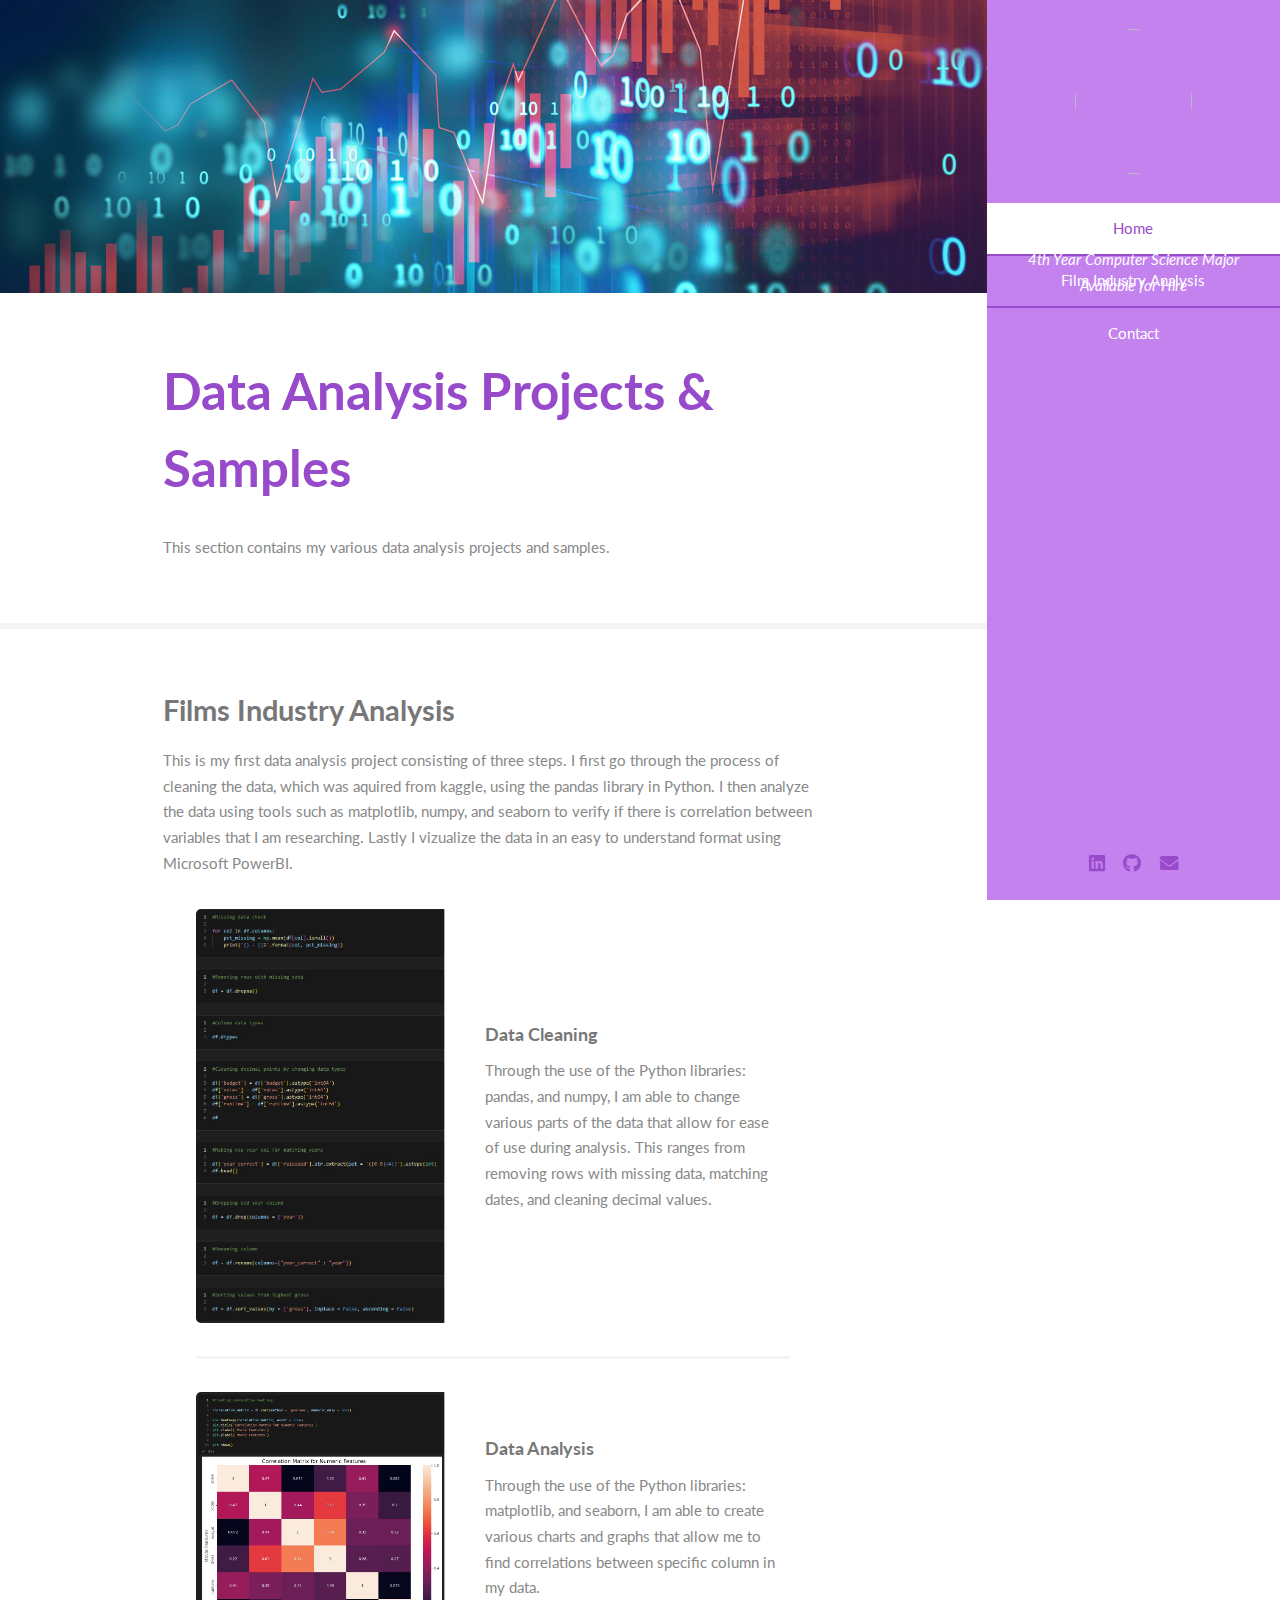
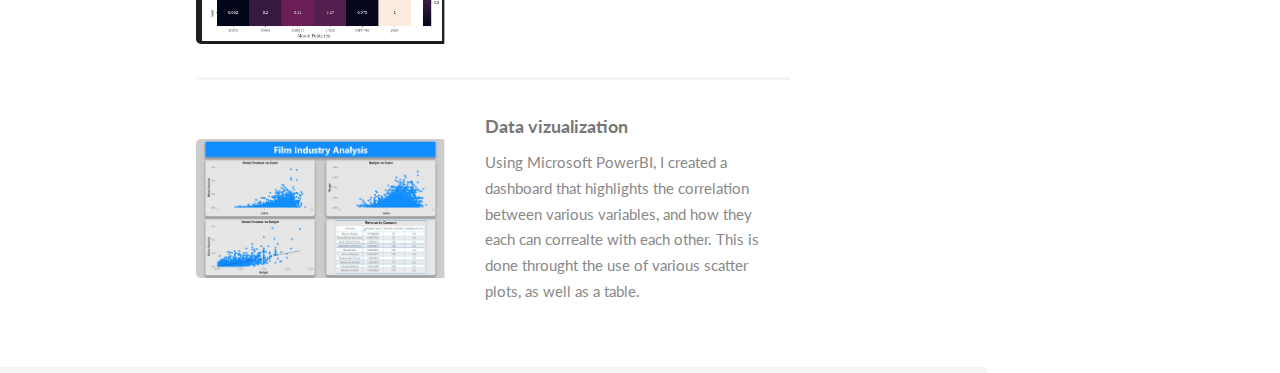
==== data_projects.html @ 5ff5f326 "updated data analysis projects page and changed image locations" ====
<html>
	<head>
		<title>Bryan Herrera's Website</title>
		<meta charset="utf-8" />
		<link rel="icon" href="images/icon.png" type="images/icon type">
		<meta name="viewport" content="width=device-width, initial-scale=1, user-scalable=no" />
		<link rel="stylesheet" href="assets/css/main.css" />
	</head>
	<body class="is-preload">

        <!-- Header -->
        <section id="header">

            <header>
                <span class="image avatar"><img src="images/headshot.jpg" alt="" /></span>
                <h1 id="logo">Bryan Herrera</h1>
                <p>4th Year Computer Science Major<br />
                Available for Hire</p>
            </header>

            <nav id="nav">
                <ul>
                    <li><a href="home.html" class="active">Home</a></li>
                    <li><a href="#films-analysis">Film Industry Analysis</a></li>
                    <li><a href="https://mail.google.com/mail/?view=cm&fs=1&to=baherrera19@gmail.com">Contact</a></li>
                </ul>
            </nav>

            <footer>
                <ul class="icons">
                    <li><a href="https://www.linkedin.com/in/bryan-herrera-1b5118231" class="icon brands fa-linkedin"><span class="label">Twitter</span></a></li>
                    <li><a href="https://github.com/BryanHerrera19" class="icon brands fa-github"><span class="label">Github</span></a></li>
                    <li><a href="https://mail.google.com/mail/?view=cm&fs=1&to=baherrera19@gmail.com" class="icon solid fa-envelope"><span class="label">Email</span></a></li>
                </ul>
            </footer>
        </section>

        <!-- Wrapper -->
        <div id="wrapper">

            <!-- Main -->
			<div id="main">
                
                <section id="top">

                    <div class="image main" data-position="center">
                        <img src="images/CSBanner.png" alt="" />
                    </div>

                    <div class="container">
                        <header class="major">
                            <h2>Data Analysis Projects & Samples</h2>
                        </header>
                        <p>
                            This section contains my various data analysis projects and samples.
                        </p>
                    </div>
                    <!--
                    <span class="image fit">
                            
                        
                            <div class="features" data-position="center">
                                <img src="data-analyses-portfolio\film_industry_analysis\images\PowerBI_Dashboard.jpg" alt="">
                            </div>
                        
                    </span>
                    -->
                </section>
                
                <section id="films-analysis">

                    <div class="container">
                        <div class="inner">
                            <h2>Films Industry Analysis</h2>
                            <p>
                                This is my first data analysis project consisting of three steps. I first go through the process of cleaning the data, which was aquired from kaggle, using the pandas library in Python.
                                I then analyze the data using tools such as matplotlib, numpy, and seaborn to verify if there is correlation between variables that I am researching.
                                Lastly I vizualize the data in an easy to understand format using Microsoft PowerBI.
                            </p>
                        </div>

                        <div class="container">
                            <div class="features">

                                <article>
                                    <img class="image" src="data-analyses-portfolio\film_industry_analysis\images\data_cleaning_pandas.jpg" alt="" />
                                        <div class="inner">
        
                                            <h4>Data Cleaning</h4>
                                            <p>Through the use of the Python libraries: pandas, and numpy, I am able to change various parts of the data that allow for
                                                ease of use during analysis. This ranges from removing rows with missing data, matching dates, and cleaning decimal values.
                                            </p>        
                                        </div>
                                </article>

                                <article>
                                    <img class="image" src="data-analyses-portfolio\film_industry_analysis\images\data_analysis.jpg" alt="" />
                                        <div class="inner">
        
                                            <h4>Data Analysis</h4>
                                            <p>Through the use of the Python libraries: matplotlib, and seaborn, I am able to create various charts and graphs that allow me
                                                to find correlations between specific column in my data.
                                            </p>        
                                        </div>
                                </article>

                                <article>
                                    <img class="image" src="data-analyses-portfolio\film_industry_analysis\images\PowerBI_Dashboard.jpg" alt="" />
                                        <div class="inner">
        
                                            <h4>Data vizualization</h4>
                                            <p>Using Microsoft PowerBI, I created a dashboard that highlights the correlation between various variables, and how they each
                                                can correalte with each other. This is done throught the use of various scatter plots, as well as a table.
                                            </p>        
                                        </div>
                                </article>

                            </div>
                        </div>
                    </div>
                </section>

                <section id="SQL Data Cleaning">
                    
                </section>

            </div>
        </div>
    </body>
</html>
---- assets/css/main.css ----
@import url("fontawesome-all.min.css");
@import url("https://fonts.googleapis.com/css?family=Lato:400,400italic,700,700italic|Source+Code+Pro:400");

/*
	Read Only by HTML5 UP
	html5up.net | @ajlkn
	Free for personal and commercial use under the CCA 3.0 license (html5up.net/license)
*/

html, body, div, span, applet, object,
iframe, h1, h2, h3, h4, h5, h6, p, blockquote,
pre, a, abbr, acronym, address, big, cite,
code, del, dfn, em, img, ins, kbd, q, s, samp,
small, strike, strong, sub, sup, tt, var, b,
u, i, center, dl, dt, dd, ol, ul, li, fieldset,
form, label, legend, table, caption, tbody,
tfoot, thead, tr, th, td, article, aside,
canvas, details, embed, figure, figcaption,
footer, header, hgroup, menu, nav, output, ruby,
section, summary, time, mark, audio, video {
	margin: 0;
	padding: 0;
	border: 0;
	font-size: 100%;
	font: inherit;
	vertical-align: baseline;}

article, aside, details, figcaption, figure,
footer, header, hgroup, menu, nav, section {
	display: block;}

body {
	line-height: 1;
}

ol, ul {
	list-style: none;
}

blockquote, q {
	quotes: none;
}

	blockquote:before, blockquote:after, q:before, q:after {
		content: '';
		content: none;
	}

table {
	border-collapse: collapse;
	border-spacing: 0;
}

body {
	-webkit-text-size-adjust: none;
}

mark {
	background-color: transparent;
	color: inherit;
}

input::-moz-focus-inner {
	border: 0;
	padding: 0;
}

input, select, textarea {
	-moz-appearance: none;
	-webkit-appearance: none;
	-ms-appearance: none;
	appearance: none;
}

/* Basic */

	html {
		box-sizing: border-box;
	}

	*, *:before, *:after {
		box-sizing: inherit;
	}

	body {
		background: #fff;
	}

		body.is-preload *, body.is-preload *:before, body.is-preload *:after {
			-moz-animation: none !important;
			-webkit-animation: none !important;
			-ms-animation: none !important;
			animation: none !important;
			-moz-transition: none !important;
			-webkit-transition: none !important;
			-ms-transition: none !important;
			transition: none !important;
		}

	body, input, select, textarea {
		color: #888;
		font-family: "Lato", sans-serif;
		font-size: 16pt;
		font-weight: 400;
		line-height: 1.75em;
	}

	a {
		-moz-transition: color 0.2s ease-in-out, border-color 0.2s ease-in-out;
		-webkit-transition: color 0.2s ease-in-out, border-color 0.2s ease-in-out;
		-ms-transition: color 0.2s ease-in-out, border-color 0.2s ease-in-out;
		transition: color 0.2s ease-in-out, border-color 0.2s ease-in-out;
		border-bottom: solid 1px #e4e4e4;
		color: inherit;
		text-decoration: none;
	}

		a:hover {
			border-bottom-color: transparent;
			color: #974aca !important;
		}

	strong, b {
		color: #777;
		font-weight: 700;
	}

	em, i {
		font-style: italic;
	}

	p {
		margin: 0 0 2.25em 0;
	}

	h1, h2, h3, h4, h5, h6 {
		color: #777;
		font-weight: 700;
		line-height: 1em;
		margin: 0 0 0.5625em 0;
	}

		h1 a, h2 a, h3 a, h4 a, h5 a, h6 a {
			border: 0;
			color: inherit;
			text-decoration: none;
		}

	h2 {
		font-size: 2em;
		line-height: 1.5em;
	}

	h3 {
		font-size: 1.75em;
		line-height: 1.5em;
	}

	h4 {
		font-size: 1.25em;
		line-height: 1.5em;
	}

	h5 {
		font-size: 0.9em;
		line-height: 1.5em;
	}

	h6 {
		font-size: 0.7em;
		line-height: 1.5em;
	}

	sub {
		font-size: 0.8em;
		position: relative;
		top: 0.5em;
	}

	sup {
		font-size: 0.8em;
		position: relative;
		top: -0.5em;
	}

	hr {
		border: 0;
		border-bottom: solid 2px #f4f4f4;
		margin: 2.25em 0;
	}

		hr.major {
			margin: 3.375em 0;
		}

	blockquote {
		border-left: solid 8px #e4e4e4;
		font-style: italic;
		margin: 0 0 2.25em 0;
		padding: 0.5em 0 0.5em 2em;
	}

	code {
		background: #555;
		border-radius: 5px;
		color: #fff;
		font-family: "Source Code Pro", monospace;
		font-size: 0.9em;
		margin: 0 0.25em;
		padding: 0.25em 0.65em;
	}

	pre {
		font-family: "Source Code Pro", monospace;
		font-size: 0.9em;
		margin: 0 0 2.25em 0;
	}

		pre code {
			-webkit-overflow-scrolling: touch;
			display: block;
			line-height: 1.5em;
			overflow-x: auto;
			padding: 1em 1.5em;
		}

	.align-left {
		text-align: left;
	}

	.align-center {
		text-align: center;
	}

	.align-right {
		text-align: right;
	}

/* Row */

	.row {
		display: flex;
		flex-wrap: wrap;
		box-sizing: border-box;
		align-items: stretch;
	}

		.row > * {
			box-sizing: border-box;
		}

		.row.gtr-uniform > * > :last-child {
			margin-bottom: 0;
		}

		.row.aln-left {
			justify-content: flex-start;
		}

		.row.aln-center {
			justify-content: center;
		}

		.row.aln-right {
			justify-content: flex-end;
		}

		.row.aln-top {
			align-items: flex-start;
		}

		.row.aln-middle {
			align-items: center;
		}

		.row.aln-bottom {
			align-items: flex-end;
		}

		.row > .imp {
			order: -1;
		}

		.row > .col-1 {
			width: 8.33333%;
		}

		.row > .off-1 {
			margin-left: 8.33333%;
		}

		.row > .col-2 {
			width: 16.66667%;
		}

		.row > .off-2 {
			margin-left: 16.66667%;
		}

		.row > .col-3 {
			width: 25%;
		}

		.row > .off-3 {
			margin-left: 25%;
		}

		.row > .col-4 {
			width: 33.33333%;
		}

		.row > .off-4 {
			margin-left: 33.33333%;
		}

		.row > .col-5 {
			width: 41.66667%;
		}

		.row > .off-5 {
			margin-left: 41.66667%;
		}

		.row > .col-6 {
			width: 50%;
		}

		.row > .off-6 {
			margin-left: 50%;
		}

		.row > .col-7 {
			width: 58.33333%;
		}

		.row > .off-7 {
			margin-left: 58.33333%;
		}

		.row > .col-8 {
			width: 66.66667%;
		}

		.row > .off-8 {
			margin-left: 66.66667%;
		}

		.row > .col-9 {
			width: 75%;
		}

		.row > .off-9 {
			margin-left: 75%;
		}

		.row > .col-10 {
			width: 83.33333%;
		}

		.row > .off-10 {
			margin-left: 83.33333%;
		}

		.row > .col-11 {
			width: 91.66667%;
		}

		.row > .off-11 {
			margin-left: 91.66667%;
		}

		.row > .col-12 {
			width: 100%;
		}

		.row > .off-12 {
			margin-left: 100%;
		}

		.row.gtr-0 {
			margin-top: 0;
			margin-left: 0em;
		}

			.row.gtr-0 > * {
				padding: 0 0 0 0em;
			}

			.row.gtr-0.gtr-uniform {
				margin-top: 0em;
			}

				.row.gtr-0.gtr-uniform > * {
					padding-top: 0em;
				}

		.row.gtr-25 {
			margin-top: 0;
			margin-left: -0.5em;
		}

			.row.gtr-25 > * {
				padding: 0 0 0 0.5em;
			}

			.row.gtr-25.gtr-uniform {
				margin-top: -0.5em;
			}

				.row.gtr-25.gtr-uniform > * {
					padding-top: 0.5em;
				}

		.row.gtr-50 {
			margin-top: 0;
			margin-left: -1em;
		}

			.row.gtr-50 > * {
				padding: 0 0 0 1em;
			}

			.row.gtr-50.gtr-uniform {
				margin-top: -1em;
			}

				.row.gtr-50.gtr-uniform > * {
					padding-top: 1em;
				}

		.row {
			margin-top: 0;
			margin-left: -2em;
		}

			.row > * {
				padding: 0 0 0 2em;
			}

			.row.gtr-uniform {
				margin-top: -2em;
			}

				.row.gtr-uniform > * {
					padding-top: 2em;
				}

		.row.gtr-150 {
			margin-top: 0;
			margin-left: -3em;
		}

			.row.gtr-150 > * {
				padding: 0 0 0 3em;
			}

			.row.gtr-150.gtr-uniform {
				margin-top: -3em;
			}

				.row.gtr-150.gtr-uniform > * {
					padding-top: 3em;
				}

		.row.gtr-200 {
			margin-top: 0;
			margin-left: -4em;
		}

			.row.gtr-200 > * {
				padding: 0 0 0 4em;
			}

			.row.gtr-200.gtr-uniform {
				margin-top: -4em;
			}

				.row.gtr-200.gtr-uniform > * {
					padding-top: 4em;
				}

		@media screen and (max-width: 1680px) {

			.row {
				display: flex;
				flex-wrap: wrap;
				box-sizing: border-box;
				align-items: stretch;
			}

				.row > * {
					box-sizing: border-box;
				}

				.row.gtr-uniform > * > :last-child {
					margin-bottom: 0;
				}

				.row.aln-left {
					justify-content: flex-start;
				}

				.row.aln-center {
					justify-content: center;
				}

				.row.aln-right {
					justify-content: flex-end;
				}

				.row.aln-top {
					align-items: flex-start;
				}

				.row.aln-middle {
					align-items: center;
				}

				.row.aln-bottom {
					align-items: flex-end;
				}

				.row > .imp-xlarge {
					order: -1;
				}

				.row > .col-1-xlarge {
					width: 8.33333%;
				}

				.row > .off-1-xlarge {
					margin-left: 8.33333%;
				}

				.row > .col-2-xlarge {
					width: 16.66667%;
				}

				.row > .off-2-xlarge {
					margin-left: 16.66667%;
				}

				.row > .col-3-xlarge {
					width: 25%;
				}

				.row > .off-3-xlarge {
					margin-left: 25%;
				}

				.row > .col-4-xlarge {
					width: 33.33333%;
				}

				.row > .off-4-xlarge {
					margin-left: 33.33333%;
				}

				.row > .col-5-xlarge {
					width: 41.66667%;
				}

				.row > .off-5-xlarge {
					margin-left: 41.66667%;
				}

				.row > .col-6-xlarge {
					width: 50%;
				}

				.row > .off-6-xlarge {
					margin-left: 50%;
				}

				.row > .col-7-xlarge {
					width: 58.33333%;
				}

				.row > .off-7-xlarge {
					margin-left: 58.33333%;
				}

				.row > .col-8-xlarge {
					width: 66.66667%;
				}

				.row > .off-8-xlarge {
					margin-left: 66.66667%;
				}

				.row > .col-9-xlarge {
					width: 75%;
				}

				.row > .off-9-xlarge {
					margin-left: 75%;
				}

				.row > .col-10-xlarge {
					width: 83.33333%;
				}

				.row > .off-10-xlarge {
					margin-left: 83.33333%;
				}

				.row > .col-11-xlarge {
					width: 91.66667%;
				}

				.row > .off-11-xlarge {
					margin-left: 91.66667%;
				}

				.row > .col-12-xlarge {
					width: 100%;
				}

				.row > .off-12-xlarge {
					margin-left: 100%;
				}

				.row.gtr-0 {
					margin-top: 0;
					margin-left: 0em;
				}

					.row.gtr-0 > * {
						padding: 0 0 0 0em;
					}

					.row.gtr-0.gtr-uniform {
						margin-top: 0em;
					}

						.row.gtr-0.gtr-uniform > * {
							padding-top: 0em;
						}

				.row.gtr-25 {
					margin-top: 0;
					margin-left: -0.5em;
				}

					.row.gtr-25 > * {
						padding: 0 0 0 0.5em;
					}

					.row.gtr-25.gtr-uniform {
						margin-top: -0.5em;
					}

						.row.gtr-25.gtr-uniform > * {
							padding-top: 0.5em;
						}

				.row.gtr-50 {
					margin-top: 0;
					margin-left: -1em;
				}

					.row.gtr-50 > * {
						padding: 0 0 0 1em;
					}

					.row.gtr-50.gtr-uniform {
						margin-top: -1em;
					}

						.row.gtr-50.gtr-uniform > * {
							padding-top: 1em;
						}

				.row {
					margin-top: 0;
					margin-left: -2em;
				}

					.row > * {
						padding: 0 0 0 2em;
					}

					.row.gtr-uniform {
						margin-top: -2em;
					}

						.row.gtr-uniform > * {
							padding-top: 2em;
						}

				.row.gtr-150 {
					margin-top: 0;
					margin-left: -3em;
				}

					.row.gtr-150 > * {
						padding: 0 0 0 3em;
					}

					.row.gtr-150.gtr-uniform {
						margin-top: -3em;
					}

						.row.gtr-150.gtr-uniform > * {
							padding-top: 3em;
						}

				.row.gtr-200 {
					margin-top: 0;
					margin-left: -4em;
				}

					.row.gtr-200 > * {
						padding: 0 0 0 4em;
					}

					.row.gtr-200.gtr-uniform {
						margin-top: -4em;
					}

						.row.gtr-200.gtr-uniform > * {
							padding-top: 4em;
						}

		}

		@media screen and (max-width: 1280px) {

			.row {
				display: flex;
				flex-wrap: wrap;
				box-sizing: border-box;
				align-items: stretch;
			}

				.row > * {
					box-sizing: border-box;
				}

				.row.gtr-uniform > * > :last-child {
					margin-bottom: 0;
				}

				.row.aln-left {
					justify-content: flex-start;
				}

				.row.aln-center {
					justify-content: center;
				}

				.row.aln-right {
					justify-content: flex-end;
				}

				.row.aln-top {
					align-items: flex-start;
				}

				.row.aln-middle {
					align-items: center;
				}

				.row.aln-bottom {
					align-items: flex-end;
				}

				.row > .imp-large {
					order: -1;
				}

				.row > .col-1-large {
					width: 8.33333%;
				}

				.row > .off-1-large {
					margin-left: 8.33333%;
				}

				.row > .col-2-large {
					width: 16.66667%;
				}

				.row > .off-2-large {
					margin-left: 16.66667%;
				}

				.row > .col-3-large {
					width: 25%;
				}

				.row > .off-3-large {
					margin-left: 25%;
				}

				.row > .col-4-large {
					width: 33.33333%;
				}

				.row > .off-4-large {
					margin-left: 33.33333%;
				}

				.row > .col-5-large {
					width: 41.66667%;
				}

				.row > .off-5-large {
					margin-left: 41.66667%;
				}

				.row > .col-6-large {
					width: 50%;
				}

				.row > .off-6-large {
					margin-left: 50%;
				}

				.row > .col-7-large {
					width: 58.33333%;
				}

				.row > .off-7-large {
					margin-left: 58.33333%;
				}

				.row > .col-8-large {
					width: 66.66667%;
				}

				.row > .off-8-large {
					margin-left: 66.66667%;
				}

				.row > .col-9-large {
					width: 75%;
				}

				.row > .off-9-large {
					margin-left: 75%;
				}

				.row > .col-10-large {
					width: 83.33333%;
				}

				.row > .off-10-large {
					margin-left: 83.33333%;
				}

				.row > .col-11-large {
					width: 91.66667%;
				}

				.row > .off-11-large {
					margin-left: 91.66667%;
				}

				.row > .col-12-large {
					width: 100%;
				}

				.row > .off-12-large {
					margin-left: 100%;
				}

				.row.gtr-0 {
					margin-top: 0;
					margin-left: 0em;
				}

					.row.gtr-0 > * {
						padding: 0 0 0 0em;
					}

					.row.gtr-0.gtr-uniform {
						margin-top: 0em;
					}

						.row.gtr-0.gtr-uniform > * {
							padding-top: 0em;
						}

				.row.gtr-25 {
					margin-top: 0;
					margin-left: -0.375em;
				}

					.row.gtr-25 > * {
						padding: 0 0 0 0.375em;
					}

					.row.gtr-25.gtr-uniform {
						margin-top: -0.375em;
					}

						.row.gtr-25.gtr-uniform > * {
							padding-top: 0.375em;
						}

				.row.gtr-50 {
					margin-top: 0;
					margin-left: -0.75em;
				}

					.row.gtr-50 > * {
						padding: 0 0 0 0.75em;
					}

					.row.gtr-50.gtr-uniform {
						margin-top: -0.75em;
					}

						.row.gtr-50.gtr-uniform > * {
							padding-top: 0.75em;
						}

				.row {
					margin-top: 0;
					margin-left: -1.5em;
				}

					.row > * {
						padding: 0 0 0 1.5em;
					}

					.row.gtr-uniform {
						margin-top: -1.5em;
					}

						.row.gtr-uniform > * {
							padding-top: 1.5em;
						}

				.row.gtr-150 {
					margin-top: 0;
					margin-left: -2.25em;
				}

					.row.gtr-150 > * {
						padding: 0 0 0 2.25em;
					}

					.row.gtr-150.gtr-uniform {
						margin-top: -2.25em;
					}

						.row.gtr-150.gtr-uniform > * {
							padding-top: 2.25em;
						}

				.row.gtr-200 {
					margin-top: 0;
					margin-left: -3em;
				}

					.row.gtr-200 > * {
						padding: 0 0 0 3em;
					}

					.row.gtr-200.gtr-uniform {
						margin-top: -3em;
					}

						.row.gtr-200.gtr-uniform > * {
							padding-top: 3em;
						}

		}

		@media screen and (max-width: 1024px) {

			.row {
				display: flex;
				flex-wrap: wrap;
				box-sizing: border-box;
				align-items: stretch;
			}

				.row > * {
					box-sizing: border-box;
				}

				.row.gtr-uniform > * > :last-child {
					margin-bottom: 0;
				}

				.row.aln-left {
					justify-content: flex-start;
				}

				.row.aln-center {
					justify-content: center;
				}

				.row.aln-right {
					justify-content: flex-end;
				}

				.row.aln-top {
					align-items: flex-start;
				}

				.row.aln-middle {
					align-items: center;
				}

				.row.aln-bottom {
					align-items: flex-end;
				}

				.row > .imp-medium {
					order: -1;
				}

				.row > .col-1-medium {
					width: 8.33333%;
				}

				.row > .off-1-medium {
					margin-left: 8.33333%;
				}

				.row > .col-2-medium {
					width: 16.66667%;
				}

				.row > .off-2-medium {
					margin-left: 16.66667%;
				}

				.row > .col-3-medium {
					width: 25%;
				}

				.row > .off-3-medium {
					margin-left: 25%;
				}

				.row > .col-4-medium {
					width: 33.33333%;
				}

				.row > .off-4-medium {
					margin-left: 33.33333%;
				}

				.row > .col-5-medium {
					width: 41.66667%;
				}

				.row > .off-5-medium {
					margin-left: 41.66667%;
				}

				.row > .col-6-medium {
					width: 50%;
				}

				.row > .off-6-medium {
					margin-left: 50%;
				}

				.row > .col-7-medium {
					width: 58.33333%;
				}

				.row > .off-7-medium {
					margin-left: 58.33333%;
				}

				.row > .col-8-medium {
					width: 66.66667%;
				}

				.row > .off-8-medium {
					margin-left: 66.66667%;
				}

				.row > .col-9-medium {
					width: 75%;
				}

				.row > .off-9-medium {
					margin-left: 75%;
				}

				.row > .col-10-medium {
					width: 83.33333%;
				}

				.row > .off-10-medium {
					margin-left: 83.33333%;
				}

				.row > .col-11-medium {
					width: 91.66667%;
				}

				.row > .off-11-medium {
					margin-left: 91.66667%;
				}

				.row > .col-12-medium {
					width: 100%;
				}

				.row > .off-12-medium {
					margin-left: 100%;
				}

				.row.gtr-0 {
					margin-top: 0;
					margin-left: 0em;
				}

					.row.gtr-0 > * {
						padding: 0 0 0 0em;
					}

					.row.gtr-0.gtr-uniform {
						margin-top: 0em;
					}

						.row.gtr-0.gtr-uniform > * {
							padding-top: 0em;
						}

				.row.gtr-25 {
					margin-top: 0;
					margin-left: -0.375em;
				}

					.row.gtr-25 > * {
						padding: 0 0 0 0.375em;
					}

					.row.gtr-25.gtr-uniform {
						margin-top: -0.375em;
					}

						.row.gtr-25.gtr-uniform > * {
							padding-top: 0.375em;
						}

				.row.gtr-50 {
					margin-top: 0;
					margin-left: -0.75em;
				}

					.row.gtr-50 > * {
						padding: 0 0 0 0.75em;
					}

					.row.gtr-50.gtr-uniform {
						margin-top: -0.75em;
					}

						.row.gtr-50.gtr-uniform > * {
							padding-top: 0.75em;
						}

				.row {
					margin-top: 0;
					margin-left: -1.5em;
				}

					.row > * {
						padding: 0 0 0 1.5em;
					}

					.row.gtr-uniform {
						margin-top: -1.5em;
					}

						.row.gtr-uniform > * {
							padding-top: 1.5em;
						}

				.row.gtr-150 {
					margin-top: 0;
					margin-left: -2.25em;
				}

					.row.gtr-150 > * {
						padding: 0 0 0 2.25em;
					}

					.row.gtr-150.gtr-uniform {
						margin-top: -2.25em;
					}

						.row.gtr-150.gtr-uniform > * {
							padding-top: 2.25em;
						}

				.row.gtr-200 {
					margin-top: 0;
					margin-left: -3em;
				}

					.row.gtr-200 > * {
						padding: 0 0 0 3em;
					}

					.row.gtr-200.gtr-uniform {
						margin-top: -3em;
					}

						.row.gtr-200.gtr-uniform > * {
							padding-top: 3em;
						}

		}

		@media screen and (max-width: 736px) {

			.row {
				display: flex;
				flex-wrap: wrap;
				box-sizing: border-box;
				align-items: stretch;
			}

				.row > * {
					box-sizing: border-box;
				}

				.row.gtr-uniform > * > :last-child {
					margin-bottom: 0;
				}

				.row.aln-left {
					justify-content: flex-start;
				}

				.row.aln-center {
					justify-content: center;
				}

				.row.aln-right {
					justify-content: flex-end;
				}

				.row.aln-top {
					align-items: flex-start;
				}

				.row.aln-middle {
					align-items: center;
				}

				.row.aln-bottom {
					align-items: flex-end;
				}

				.row > .imp-small {
					order: -1;
				}

				.row > .col-1-small {
					width: 8.33333%;
				}

				.row > .off-1-small {
					margin-left: 8.33333%;
				}

				.row > .col-2-small {
					width: 16.66667%;
				}

				.row > .off-2-small {
					margin-left: 16.66667%;
				}

				.row > .col-3-small {
					width: 25%;
				}

				.row > .off-3-small {
					margin-left: 25%;
				}

				.row > .col-4-small {
					width: 33.33333%;
				}

				.row > .off-4-small {
					margin-left: 33.33333%;
				}

				.row > .col-5-small {
					width: 41.66667%;
				}

				.row > .off-5-small {
					margin-left: 41.66667%;
				}

				.row > .col-6-small {
					width: 50%;
				}

				.row > .off-6-small {
					margin-left: 50%;
				}

				.row > .col-7-small {
					width: 58.33333%;
				}

				.row > .off-7-small {
					margin-left: 58.33333%;
				}

				.row > .col-8-small {
					width: 66.66667%;
				}

				.row > .off-8-small {
					margin-left: 66.66667%;
				}

				.row > .col-9-small {
					width: 75%;
				}

				.row > .off-9-small {
					margin-left: 75%;
				}

				.row > .col-10-small {
					width: 83.33333%;
				}

				.row > .off-10-small {
					margin-left: 83.33333%;
				}

				.row > .col-11-small {
					width: 91.66667%;
				}

				.row > .off-11-small {
					margin-left: 91.66667%;
				}

				.row > .col-12-small {
					width: 100%;
				}

				.row > .off-12-small {
					margin-left: 100%;
				}

				.row.gtr-0 {
					margin-top: 0;
					margin-left: 0em;
				}

					.row.gtr-0 > * {
						padding: 0 0 0 0em;
					}

					.row.gtr-0.gtr-uniform {
						margin-top: 0em;
					}

						.row.gtr-0.gtr-uniform > * {
							padding-top: 0em;
						}

				.row.gtr-25 {
					margin-top: 0;
					margin-left: -0.3125em;
				}

					.row.gtr-25 > * {
						padding: 0 0 0 0.3125em;
					}

					.row.gtr-25.gtr-uniform {
						margin-top: -0.3125em;
					}

						.row.gtr-25.gtr-uniform > * {
							padding-top: 0.3125em;
						}

				.row.gtr-50 {
					margin-top: 0;
					margin-left: -0.625em;
				}

					.row.gtr-50 > * {
						padding: 0 0 0 0.625em;
					}

					.row.gtr-50.gtr-uniform {
						margin-top: -0.625em;
					}

						.row.gtr-50.gtr-uniform > * {
							padding-top: 0.625em;
						}

				.row {
					margin-top: 0;
					margin-left: -1.25em;
				}

					.row > * {
						padding: 0 0 0 1.25em;
					}

					.row.gtr-uniform {
						margin-top: -1.25em;
					}

						.row.gtr-uniform > * {
							padding-top: 1.25em;
						}

				.row.gtr-150 {
					margin-top: 0;
					margin-left: -1.875em;
				}

					.row.gtr-150 > * {
						padding: 0 0 0 1.875em;
					}

					.row.gtr-150.gtr-uniform {
						margin-top: -1.875em;
					}

						.row.gtr-150.gtr-uniform > * {
							padding-top: 1.875em;
						}

				.row.gtr-200 {
					margin-top: 0;
					margin-left: -2.5em;
				}

					.row.gtr-200 > * {
						padding: 0 0 0 2.5em;
					}

					.row.gtr-200.gtr-uniform {
						margin-top: -2.5em;
					}

						.row.gtr-200.gtr-uniform > * {
							padding-top: 2.5em;
						}

		}

		@media screen and (max-width: 480px) {

			.row {
				display: flex;
				flex-wrap: wrap;
				box-sizing: border-box;
				align-items: stretch;
			}

				.row > * {
					box-sizing: border-box;
				}

				.row.gtr-uniform > * > :last-child {
					margin-bottom: 0;
				}

				.row.aln-left {
					justify-content: flex-start;
				}

				.row.aln-center {
					justify-content: center;
				}

				.row.aln-right {
					justify-content: flex-end;
				}

				.row.aln-top {
					align-items: flex-start;
				}

				.row.aln-middle {
					align-items: center;
				}

				.row.aln-bottom {
					align-items: flex-end;
				}

				.row > .imp-xsmall {
					order: -1;
				}

				.row > .col-1-xsmall {
					width: 8.33333%;
				}

				.row > .off-1-xsmall {
					margin-left: 8.33333%;
				}

				.row > .col-2-xsmall {
					width: 16.66667%;
				}

				.row > .off-2-xsmall {
					margin-left: 16.66667%;
				}

				.row > .col-3-xsmall {
					width: 25%;
				}

				.row > .off-3-xsmall {
					margin-left: 25%;
				}

				.row > .col-4-xsmall {
					width: 33.33333%;
				}

				.row > .off-4-xsmall {
					margin-left: 33.33333%;
				}

				.row > .col-5-xsmall {
					width: 41.66667%;
				}

				.row > .off-5-xsmall {
					margin-left: 41.66667%;
				}

				.row > .col-6-xsmall {
					width: 50%;
				}

				.row > .off-6-xsmall {
					margin-left: 50%;
				}

				.row > .col-7-xsmall {
					width: 58.33333%;
				}

				.row > .off-7-xsmall {
					margin-left: 58.33333%;
				}

				.row > .col-8-xsmall {
					width: 66.66667%;
				}

				.row > .off-8-xsmall {
					margin-left: 66.66667%;
				}

				.row > .col-9-xsmall {
					width: 75%;
				}

				.row > .off-9-xsmall {
					margin-left: 75%;
				}

				.row > .col-10-xsmall {
					width: 83.33333%;
				}

				.row > .off-10-xsmall {
					margin-left: 83.33333%;
				}

				.row > .col-11-xsmall {
					width: 91.66667%;
				}

				.row > .off-11-xsmall {
					margin-left: 91.66667%;
				}

				.row > .col-12-xsmall {
					width: 100%;
				}

				.row > .off-12-xsmall {
					margin-left: 100%;
				}

				.row.gtr-0 {
					margin-top: 0;
					margin-left: 0em;
				}

					.row.gtr-0 > * {
						padding: 0 0 0 0em;
					}

					.row.gtr-0.gtr-uniform {
						margin-top: 0em;
					}

						.row.gtr-0.gtr-uniform > * {
							padding-top: 0em;
						}

				.row.gtr-25 {
					margin-top: 0;
					margin-left: -0.3125em;
				}

					.row.gtr-25 > * {
						padding: 0 0 0 0.3125em;
					}

					.row.gtr-25.gtr-uniform {
						margin-top: -0.3125em;
					}

						.row.gtr-25.gtr-uniform > * {
							padding-top: 0.3125em;
						}

				.row.gtr-50 {
					margin-top: 0;
					margin-left: -0.625em;
				}

					.row.gtr-50 > * {
						padding: 0 0 0 0.625em;
					}

					.row.gtr-50.gtr-uniform {
						margin-top: -0.625em;
					}

						.row.gtr-50.gtr-uniform > * {
							padding-top: 0.625em;
						}

				.row {
					margin-top: 0;
					margin-left: -1.25em;
				}

					.row > * {
						padding: 0 0 0 1.25em;
					}

					.row.gtr-uniform {
						margin-top: -1.25em;
					}

						.row.gtr-uniform > * {
							padding-top: 1.25em;
						}

				.row.gtr-150 {
					margin-top: 0;
					margin-left: -1.875em;
				}

					.row.gtr-150 > * {
						padding: 0 0 0 1.875em;
					}

					.row.gtr-150.gtr-uniform {
						margin-top: -1.875em;
					}

						.row.gtr-150.gtr-uniform > * {
							padding-top: 1.875em;
						}

				.row.gtr-200 {
					margin-top: 0;
					margin-left: -2.5em;
				}

					.row.gtr-200 > * {
						padding: 0 0 0 2.5em;
					}

					.row.gtr-200.gtr-uniform {
						margin-top: -2.5em;
					}

						.row.gtr-200.gtr-uniform > * {
							padding-top: 2.5em;
						}

		}

/* Container */

	.container {
		margin: 0 auto;
		max-width: calc(100% - 4.5em);
		width: 45em;
	}

		.container.xsmall {
			width: 11.25em;
		}

		.container.small {
			width: 22.5em;
		}

		.container.medium {
			width: 33.75em;
		}

		.container.large {
			width: 56.25em;
		}

		.container.xlarge {
			width: 67.5em;
		}

		.container.max {
			width: 100%;
		}

		@media screen and (max-width: 1024px) {

			.container {
				width: 100% !important;
			}

		}

		@media screen and (max-width: 480px) {

			.container {
				max-width: calc(100% - 3.375em);
			}

		}

/* Section/Article */

	section.special, article.special {
		text-align: center;
	}

	header p {
		color: #aaa;
		position: relative;
		margin: 0 0 1.6875em 0;
	}

	header h2 + p {
		font-size: 1.25em;
		margin-top: -0.5em;
		line-height: 1.5em;
	}

	header h3 + p {
		font-size: 1.1em;
		margin-top: -0.35em;
		line-height: 1.5em;
	}

	header h4 + p,
	header h5 + p,
	header h6 + p {
		font-size: 0.9em;
		margin-top: -0.25em;
		line-height: 1.5em;
	}

	header.major h2 {
		color: #974aca;
		font-size: 3.5em;
	}

		header.major h2 + p {
			color: #777;
			font-size: 1.75em;
			font-weight: 700;
			margin-top: -0.75em;
		}

/* Form */

	form {
		margin: 0 0 2.25em 0;
	}

	label {
		color: #777;
		display: block;
		font-size: 0.9em;
		font-weight: 700;
		margin: 0 0 1.125em 0;
	}

	input::-moz-focus-inner {
		border: 0;
		padding: 0;
	}

	input[type="text"],
	input[type="password"],
	input[type="email"],
	select,
	textarea {
		-moz-appearance: none;
		-webkit-appearance: none;
		-ms-appearance: none;
		appearance: none;
		border-radius: 5px;
		border: none;
		border: solid 2px #e4e4e4;
		color: inherit;
		display: block;
		outline: 0;
		padding: 0 1em;
		text-decoration: none;
		width: 100%;
	}

		input[type="text"]:invalid,
		input[type="password"]:invalid,
		input[type="email"]:invalid,
		select:invalid,
		textarea:invalid {
			box-shadow: none;
		}

		input[type="text"]:focus,
		input[type="password"]:focus,
		input[type="email"]:focus,
		select:focus,
		textarea:focus {
			border-color: #974aca;
		}

	select {
		background-image: url("data:image/svg+xml;charset=utf8,%3Csvg xmlns='http://www.w3.org/2000/svg' width='40' height='40' preserveAspectRatio='none' viewBox='0 0 40 40'%3E%3Cpath d='M9.4,12.3l10.4,10.4l10.4-10.4c0.2-0.2,0.5-0.4,0.9-0.4c0.3,0,0.6,0.1,0.9,0.4l3.3,3.3c0.2,0.2,0.4,0.5,0.4,0.9 c0,0.4-0.1,0.6-0.4,0.9L20.7,31.9c-0.2,0.2-0.5,0.4-0.9,0.4c-0.3,0-0.6-0.1-0.9-0.4L4.3,17.3c-0.2-0.2-0.4-0.5-0.4-0.9 c0-0.4,0.1-0.6,0.4-0.9l3.3-3.3c0.2-0.2,0.5-0.4,0.9-0.4S9.1,12.1,9.4,12.3z' fill='%23e4e4e4' /%3E%3C/svg%3E");
		background-size: 1.25em;
		background-repeat: no-repeat;
		background-position: calc(100% - 1em) center;
		height: 2.75em;
		padding-right: 2.75em;
		text-overflow: ellipsis;
	}

		select option {
			color: #777;
			background: #fff;
		}

		select:focus::-ms-value {
			background-color: transparent;
		}

		select::-ms-expand {
			display: none;
		}

	input[type="text"],
	input[type="password"],
	input[type="email"],
	select {
		height: 2.75em;
	}

	textarea {
		padding: 0.75em 1em;
	}

	input[type="checkbox"],
	input[type="radio"] {
		-moz-appearance: none;
		-webkit-appearance: none;
		-ms-appearance: none;
		appearance: none;
		display: block;
		float: left;
		margin-right: -2em;
		opacity: 0;
		width: 1em;
		z-index: -1;
	}

		input[type="checkbox"] + label,
		input[type="radio"] + label {
			text-decoration: none;
			color: #888;
			cursor: pointer;
			display: inline-block;
			font-size: 1em;
			font-weight: 400;
			padding-left: 2.4em;
			padding-right: 0.75em;
			position: relative;
		}

			input[type="checkbox"] + label:before,
			input[type="radio"] + label:before {
				-moz-osx-font-smoothing: grayscale;
				-webkit-font-smoothing: antialiased;
				display: inline-block;
				font-style: normal;
				font-variant: normal;
				text-rendering: auto;
				line-height: 1;
				text-transform: none !important;
				font-family: 'Font Awesome 5 Free';
				font-weight: 900;
			}

			input[type="checkbox"] + label:before,
			input[type="radio"] + label:before {
				background: #fafafa;
				border-radius: 5px;
				border: solid 2px #e4e4e4;
				content: '';
				display: inline-block;
				font-size: 0.8em;
				height: 2.0625em;
				left: 0;
				line-height: 2.0625em;
				position: absolute;
				text-align: center;
				top: 0;
				width: 2.0625em;
			}

		input[type="checkbox"]:checked + label:before,
		input[type="radio"]:checked + label:before {
			background: #989898;
			border-color: #989898;
			color: #ffffff;
			content: '\f00c';
		}

		input[type="checkbox"]:focus + label:before,
		input[type="radio"]:focus + label:before {
			border-color: #974aca;
		}

	input[type="checkbox"] + label:before {
		border-radius: 5px;
	}

	input[type="radio"] + label:before {
		border-radius: 100%;
	}

	::-webkit-input-placeholder {
		color: #aaa !important;
		font-style: italic;
		opacity: 1.0;
	}

	:-moz-placeholder {
		color: #aaa !important;
		font-style: italic;
		opacity: 1.0;
	}

	::-moz-placeholder {
		color: #aaa !important;
		font-style: italic;
		opacity: 1.0;
	}

	:-ms-input-placeholder {
		color: #aaa !important;
		font-style: italic;
		opacity: 1.0;
	}

/* Box */

	.box {
		border-radius: 5px;
		border: solid 2px #e4e4e4;
		margin-bottom: 2.25em;
		padding: 1.5em;
	}

		.box > :last-child,
		.box > :last-child > :last-child,
		.box > :last-child > :last-child > :last-child {
			margin-bottom: 0;
		}

		.box.alt {
			border: 0;
			border-radius: 0;
			padding: 0;
		}

/* Icon */

	.icon {
		text-decoration: none;
		border-bottom: none;
		position: relative;
	}

		.icon:before {
			-moz-osx-font-smoothing: grayscale;
			-webkit-font-smoothing: antialiased;
			display: inline-block;
			font-style: normal;
			font-variant: normal;
			text-rendering: auto;
			line-height: 1;
			text-transform: none !important;
			font-family: 'Font Awesome 5 Free';
			font-weight: 400;
		}

		.icon > .label {
			display: none;
		}

		.icon:before {
			line-height: inherit;
		}

		.icon.solid:before {
			font-weight: 900;
		}

		.icon.brands:before {
			font-family: 'Font Awesome 5 Brands';
		}

/* Image */

	.image {
		border-radius: 5px;
		border: 0;
		display: inline-block;
		position: relative;
	}

		.image[data-position] img {
			-moz-object-fit: cover;
			-webkit-object-fit: cover;
			-ms-object-fit: cover;
			object-fit: cover;
			display: block;
			position: absolute;
			top: 0;
			left: 0;
			width: 100%;
			height: 100%;
		}

		.image[data-position="top left"] img {
			-moz-object-position: top left;
			-webkit-object-position: top left;
			-ms-object-position: top left;
			object-position: top left;
		}

		.image[data-position="top"] img {
			-moz-object-position: top;
			-webkit-object-position: top;
			-ms-object-position: top;
			object-position: top;
		}

		.image[data-position="top right"] img {
			-moz-object-position: top right;
			-webkit-object-position: top right;
			-ms-object-position: top right;
			object-position: top right;
		}

		.image[data-position="right"] img {
			-moz-object-position: right;
			-webkit-object-position: right;
			-ms-object-position: right;
			object-position: right;
		}

		.image[data-position="bottom right"] img {
			-moz-object-position: bottom right;
			-webkit-object-position: bottom right;
			-ms-object-position: bottom right;
			object-position: bottom right;
		}

		.image[data-position="bottom"] img {
			-moz-object-position: bottom;
			-webkit-object-position: bottom;
			-ms-object-position: bottom;
			object-position: bottom;
		}

		.image[data-position="bottom left"] img {
			-moz-object-position: bottom left;
			-webkit-object-position: bottom left;
			-ms-object-position: bottom left;
			object-position: bottom left;
		}

		.image[data-position="left"] img {
			-moz-object-position: left;
			-webkit-object-position: left;
			-ms-object-position: left;
			object-position: left;
		}

		.image[data-position="center"] img {
			-moz-object-position: center;
			-webkit-object-position: center;
			-ms-object-position: center;
			object-position: center;
		}

		.image[data-position="25% 25%"] img {
			-moz-object-position: 25% 25%;
			-webkit-object-position: 25% 25%;
			-ms-object-position: 25% 25%;
			object-position: 25% 25%;
		}

		.image[data-position="75% 25%"] img {
			-moz-object-position: 75% 25%;
			-webkit-object-position: 75% 25%;
			-ms-object-position: 75% 25%;
			object-position: 75% 25%;
		}

		.image[data-position="75% 75%"] img {
			-moz-object-position: 75% 75%;
			-webkit-object-position: 75% 75%;
			-ms-object-position: 75% 75%;
			object-position: 75% 75%;
		}

		.image[data-position="25% 75%"] img {
			-moz-object-position: 25% 75%;
			-webkit-object-position: 25% 75%;
			-ms-object-position: 25% 75%;
			object-position: 25% 75%;
		}

		.image img {
			border-radius: 5px;
			display: block;
		}

		.image.left {
			float: left;
			margin: 0 2.5em 2em 0;
			top: 0.25em;
		}

		.image.right {
			float: right;
			margin: 0 0 2em 2.5em;
			top: 0.25em;
		}

		.image.fit {
			display: block;
			margin: 0 0 2.25em 0;
			width: 100%;
		}

			.image.fit img {
				display: block;
				width: 100%;
			}

		.image.avatar {
			border-radius: 100%;
			overflow: hidden;
		}

			.image.avatar img {
				border-radius: 100%;
				display: block;
				width: 100%;
			}

		.image.main {
			display: block;
			height: 20em;
			border-radius: 0;
		}

			.image.main img {
				border-radius: 0;
			}

/* List */

	ol {
		list-style: decimal;
		margin: 0 0 2.25em 0;
		padding-left: 1.25em;
	}

		ol li {
			padding-left: 0.25em;
		}

	ul {
		list-style: disc;
		margin: 0 0 2.25em 0;
		padding-left: 1em;
	}

		ul li {
			padding-left: 0.5em;
		}

		ul.alt {
			list-style: none;
			padding-left: 0;
		}

			ul.alt li {
				border-top: solid 2px #f4f4f4;
				padding: 0.5em 0;
			}

				ul.alt li:first-child {
					border-top: 0;
					padding-top: 0;
				}

	dl {
		margin: 0 0 2.25em 0;
	}

/* Actions */

	ul.actions {
		display: -moz-flex;
		display: -webkit-flex;
		display: -ms-flex;
		display: flex;
		cursor: default;
		list-style: none;
		margin-left: -1.125em;
		padding-left: 0;
	}

		ul.actions li {
			padding: 0 0 0 1.125em;
			vertical-align: middle;
		}

		ul.actions.special {
			-moz-justify-content: center;
			-webkit-justify-content: center;
			-ms-justify-content: center;
			justify-content: center;
			width: 100%;
			margin-left: 0;
		}

			ul.actions.special li:first-child {
				padding-left: 0;
			}

		ul.actions.stacked {
			-moz-flex-direction: column;
			-webkit-flex-direction: column;
			-ms-flex-direction: column;
			flex-direction: column;
			margin-left: 0;
		}

			ul.actions.stacked li {
				padding: 1.125em 0 0 0;
			}

				ul.actions.stacked li:first-child {
					padding-top: 0;
				}

		ul.actions.fit {
			width: calc(100% + 1.125em);
		}

			ul.actions.fit li {
				-moz-flex-grow: 1;
				-webkit-flex-grow: 1;
				-ms-flex-grow: 1;
				flex-grow: 1;
				-moz-flex-shrink: 1;
				-webkit-flex-shrink: 1;
				-ms-flex-shrink: 1;
				flex-shrink: 1;
				width: 100%;
			}

				ul.actions.fit li > * {
					width: 100%;
				}

			ul.actions.fit.stacked {
				width: 100%;
			}

		@media screen and (max-width: 480px) {

			ul.actions:not(.fixed) {
				-moz-flex-direction: column;
				-webkit-flex-direction: column;
				-ms-flex-direction: column;
				flex-direction: column;
				margin-left: 0;
				width: 100% !important;
			}

				ul.actions:not(.fixed) li {
					-moz-flex-grow: 1;
					-webkit-flex-grow: 1;
					-ms-flex-grow: 1;
					flex-grow: 1;
					-moz-flex-shrink: 1;
					-webkit-flex-shrink: 1;
					-ms-flex-shrink: 1;
					flex-shrink: 1;
					padding: 1.125em 0 0 0;
					text-align: center;
					width: 100%;
				}

					ul.actions:not(.fixed) li > * {
						width: 100%;
					}

					ul.actions:not(.fixed) li:first-child {
						padding-top: 0;
					}

					ul.actions:not(.fixed) li input[type="submit"],
					ul.actions:not(.fixed) li input[type="reset"],
					ul.actions:not(.fixed) li input[type="button"],
					ul.actions:not(.fixed) li button,
					ul.actions:not(.fixed) li .button {
						width: 100%;
					}

						ul.actions:not(.fixed) li input[type="submit"].icon:before,
						ul.actions:not(.fixed) li input[type="reset"].icon:before,
						ul.actions:not(.fixed) li input[type="button"].icon:before,
						ul.actions:not(.fixed) li button.icon:before,
						ul.actions:not(.fixed) li .button.icon:before {
							margin-left: -0.5rem;
						}

		}

/* Feature Icons */

	ul.feature-icons {
		list-style: none;
		padding-left: 0;
	}

		ul.feature-icons li {
			text-decoration: none;
			display: inline-block;
			margin: 0 0 1.6875em 0;
			padding: 0.35em 0 0 3.5em;
			position: relative;
			vertical-align: top;
			width: 48%;
		}

			ul.feature-icons li:before {
				-moz-osx-font-smoothing: grayscale;
				-webkit-font-smoothing: antialiased;
				display: inline-block;
				font-style: normal;
				font-variant: normal;
				text-rendering: auto;
				line-height: 1;
				text-transform: none !important;
				font-family: 'Font Awesome 5 Free';
				font-weight: 400;
			}

			ul.feature-icons li:before {
				background: #974aca;
				border-radius: 100%;
				color: #ffffff;
				display: block;
				height: 2.5em;
				left: 0;
				line-height: 2.5em;
				position: absolute;
				text-align: center;
				top: 0;
				width: 2.5em;
			}

/* Icons */

	ul.icons {
		cursor: default;
		list-style: none;
		padding-left: 0;
	}

		ul.icons li {
			display: inline-block;
			padding: 0 1em 0 0;
		}

			ul.icons li:last-child {
				padding-right: 0 !important;
			}

			ul.icons li .icon:before {
				font-size: 1.25em;
			}

/* Table */

	.table-wrapper {
		-webkit-overflow-scrolling: touch;
		overflow-x: auto;
	}

	table {
		margin: 0 0 2.25em 0;
		width: 100%;
	}

		table tbody tr {
			border: solid 2px #f4f4f4;
			border-left: 0;
			border-right: 0;
		}

			table tbody tr:nth-child(2n + 1) {
				background-color: #fafafa;
			}

		table td {
			padding: 0.75em 0.75em;
		}

		table th {
			color: #777;
			font-size: 0.9em;
			font-weight: 700;
			padding: 0 0.75em 0.75em 0.75em;
			text-align: left;
		}

		table thead {
			border-bottom: solid 4px #e4e4e4;
		}

		table tfoot {
			border-top: solid 4px #e4e4e4;
		}

		table.alt {
			border-collapse: separate;
		}

			table.alt tbody tr td {
				border: solid 2px #e4e4e4;
				border-left-width: 0;
				border-top-width: 0;
			}

				table.alt tbody tr td:first-child {
					border-left-width: 2px;
				}

			table.alt tbody tr:first-child td {
				border-top-width: 2px;
			}

			table.alt thead {
				border-bottom: 0;
			}

			table.alt tfoot {
				border-top: 0;
			}

/* Button */

	input[type="submit"],
	input[type="reset"],
	input[type="button"],
	.button {
		-moz-appearance: none;
		-webkit-appearance: none;
		-ms-appearance: none;
		appearance: none;
		-moz-transition: background-color 0.2s ease-in-out, color 0.2s ease-in-out;
		-webkit-transition: background-color 0.2s ease-in-out, color 0.2s ease-in-out;
		-ms-transition: background-color 0.2s ease-in-out, color 0.2s ease-in-out;
		transition: background-color 0.2s ease-in-out, color 0.2s ease-in-out;
		background-color: #989898;
		border-radius: 5px;
		border: 0;
		color: #ffffff !important;
		cursor: pointer;
		display: inline-block;
		font-weight: 700;
		height: 2.75em;
		line-height: 2.75em;
		padding: 0 1.5em;
		text-align: center;
		text-decoration: none;
		white-space: nowrap;
	}

		input[type="submit"]:hover,
		input[type="reset"]:hover,
		input[type="button"]:hover,
		.button:hover {
			background-color: #a5a5a5;
			color: #ffffff !important;
		}

		input[type="submit"]:active,
		input[type="reset"]:active,
		input[type="button"]:active,
		.button:active {
			background-color: #8b8b8b;
		}

		input[type="submit"].icon,
		input[type="reset"].icon,
		input[type="button"].icon,
		.button.icon {
			padding-left: 1.35em;
		}

			input[type="submit"].icon:before,
			input[type="reset"].icon:before,
			input[type="button"].icon:before,
			.button.icon:before {
				margin-right: 0.5em;
			}

		input[type="submit"].fit,
		input[type="reset"].fit,
		input[type="button"].fit,
		.button.fit {
			width: 100%;
		}

		input[type="submit"].small,
		input[type="reset"].small,
		input[type="button"].small,
		.button.small {
			font-size: 0.8em;
		}

		input[type="submit"].large,
		input[type="reset"].large,
		input[type="button"].large,
		.button.large {
			font-size: 1.35em;
		}

		input[type="submit"].alt,
		input[type="reset"].alt,
		input[type="button"].alt,
		.button.alt {
			background-color: transparent;
			box-shadow: inset 0 0 0 2px #e4e4e4;
			color: #777 !important;
		}

			input[type="submit"].alt:hover,
			input[type="reset"].alt:hover,
			input[type="button"].alt:hover,
			.button.alt:hover {
				background-color: #f4f4f4;
				color: #777 !important;
			}

			input[type="submit"].alt:active,
			input[type="reset"].alt:active,
			input[type="button"].alt:active,
			.button.alt:active {
				background-color: #eaeaea;
			}

			input[type="submit"].alt.icon:before,
			input[type="reset"].alt.icon:before,
			input[type="button"].alt.icon:before,
			.button.alt.icon:before {
				color: #aaa;
			}

		input[type="submit"].primary,
		input[type="reset"].primary,
		input[type="button"].primary,
		.button.primary {
			background-color: #974aca;
			color: #ffffff !important;
		}

			input[type="submit"].primary:hover,
			input[type="reset"].primary:hover,
			input[type="button"].primary:hover,
			.button.primary:hover {
				background-color: #974aca;
			}

			input[type="submit"].primary:active,
			input[type="reset"].primary:active,
			input[type="button"].primary:active,
			.button.primary:active {
				background-color: #974aca;
			}

		input[type="submit"].disabled, input[type="submit"]:disabled,
		input[type="reset"].disabled,
		input[type="reset"]:disabled,
		input[type="button"].disabled,
		input[type="button"]:disabled,
		.button.disabled,
		.button:disabled {
			background-color: #888 !important;
			box-shadow: inset 0 -0.15em 0 0 rgba(0, 0, 0, 0.15);
			color: #fff !important;
			cursor: default;
			opacity: 0.25;
		}

/* Features */

	.features article {
		border-top: solid 3px #f4f4f4;
		margin-bottom: 2.25em;
		padding-top: 2.25em;
	}

		.features article:first-child {
			border-top: 0;
			padding-top: 0;
		}

		.features article .image {
			display: inline-block;
			padding-right: 2.5em;
			vertical-align: middle;
			width: 48%;
		}

			.features article .image img {
				display: block;
				width: 100%;
			}

		.features article .inner {
			display: inline-block;
			vertical-align: middle;
			width: 50%;
		}

			.features article .inner > :last-child {
				margin-bottom: 0;
			}

/* Header */

	#header {
		display: -moz-flex;
		display: -webkit-flex;
		display: -ms-flex;
		display: flex;
		-moz-flex-direction: column;
		-webkit-flex-direction: column;
		-ms-flex-direction: column;
		flex-direction: column;
		-moz-justify-content: space-between;
		-webkit-justify-content: space-between;
		-ms-justify-content: space-between;
		justify-content: space-between;
		background: #c382ee;
		color: #d2f2e9;
		height: 100%;
		overflow-y: auto;
		position: fixed;
		text-align: center;
		top: 0;
		width: 23em;
		right: 0;
	}

		#header h1, #header h2, #header h3, #header h4, #header h5, #header h6 {
			color: #ffffff;
		}

			#header h1 a, #header h2 a, #header h3 a, #header h4 a, #header h5 a, #header h6 a {
				color: #ffffff;
			}

		#header header p {
			color: #b7eadc;
		}

		#header a {
			color: #d2f2e9;
		}

			#header a:hover {
				color: #ffffff !important;
			}

		#header > header {
			-moz-flex-shrink: 0;
			-webkit-flex-shrink: 0;
			-ms-flex-shrink: 0;
			flex-shrink: 0;
			padding: 3em;
		}

			#header > header .avatar {
				display: block;
				margin: 0 auto 2.25em auto;
				width: 8em;
			}

			#header > header h1 {
				font-size: 1.75em;
				margin: 0;
			}

			#header > header p {
				color: #ffffff;
				font-style: italic;
				margin: 1em 0 0 0;
			}

		#header > footer {
			-moz-flex-shrink: 0;
			-webkit-flex-shrink: 0;
			-ms-flex-shrink: 0;
			flex-shrink: 0;
			bottom: 0;
			left: 0;
			padding: 2em;
			width: 100%;
		}

			#header > footer .icons {
				margin: 0;
			}

				#header > footer .icons li a {
					color: #974aca;
				}

		#header > nav {
			-moz-flex-grow: 1;
			-webkit-flex-grow: 1;
			-ms-flex-grow: 1;
			flex-grow: 1;
		}

			#header > nav ul {
				list-style: none;
				margin: 0;
				padding: 0;
			}

				#header > nav ul li {
					border-top: solid 2px #974aca;
					display: block;
					padding: 0;
				}

					#header > nav ul li a {
						-moz-transition: none;
						-webkit-transition: none;
						-ms-transition: none;
						transition: none;
						border: 0;
						color: #ffffff !important;
						display: block;
						padding: 0.85em 0;
						text-decoration: none;
					}

						#header > nav ul li a.active {
							background: #fff;
							color: #974aca !important;
						}

					#header > nav ul li:first-child {
						border-top: 0;
					}

/* Wrapper */

	#wrapper {
		background: #fff;
		padding-right: 23em;
	}

/* Main */

	#main > section {
		border-top: solid 6px #f4f4f4;
	}

		#main > section > .container {
			padding: 6em 0 4em 0;
		}

		#main > section:first-child {
			border-top: 0;
		}

/* Footer */

	#footer {
		background: #fafafa;
		border-top: 0;
		color: #c0c0c0;
		overflow: hidden;
		padding: 4em 0 2em 0;
	}

		#footer .copyright {
			line-height: 1em;
			list-style: none;
			padding: 0;
		}

			#footer .copyright li {
				border-left: solid 1px #d4d4d4;
				display: inline-block;
				font-size: 0.8em;
				margin-left: 1em;
				padding-left: 1em;
			}

				#footer .copyright li:first-child {
					border-left: 0;
					margin-left: 0;
					padding-left: 0;
				}

				#footer .copyright li a {
					color: inherit;
				}

/* XLarge */

	@media screen and (max-width: 1680px) {

		/* Basic */

			body, input, select, textarea {
				font-size: 13pt;
			}

		/* Header */

			#header {
				width: 21em;
			}

				#header > header {
					padding: 2em;
				}

				#header > footer {
					padding: 1.5em;
				}

		/* Wrapper */

			#wrapper {
				padding-right: 21em;
			}

		/* Main */

			#main > section > .container {
				padding: 4em 0 2em 0;
			}

	}

/* Large */

	@media screen and (max-width: 1280px) {

		/* Basic */

			body, input, select, textarea {
				font-size: 11pt;
			}

		/* Header */

			#header {
				width: 20em;
			}

		/* Wrapper */

			#wrapper {
				padding-right: 20em;
			}

	}

/* Medium */

	#titleBar {
		display: none;
	}

	@media screen and (max-width: 1024px) {

		/* Basic */

			html, body {
				overflow-x: hidden;
			}

			body, input, select, textarea {
				font-size: 12pt;
			}

		/* Image */

			.image.left, .image.right {
				max-width: 40%;
			}

				.image.left img, .image.right img {
					width: 100%;
				}

			.image.main {
				height: 20em;
			}

		/* Header */

			#header {
				-moz-backface-visibility: hidden;
				-webkit-backface-visibility: hidden;
				-ms-backface-visibility: hidden;
				backface-visibility: hidden;
				-moz-transition: -moz-transform 0.5s ease;
				-webkit-transition: -webkit-transform 0.5s ease;
				-ms-transition: -ms-transform 0.5s ease;
				transition: transform 0.5s ease;
				display: block;
				height: 100%;
				overflow-y: auto;
				position: fixed;
				top: 0;
				width: 23em;
				z-index: 10002;
				-moz-transform: translateX(23em);
				-webkit-transform: translateX(23em);
				-ms-transform: translateX(23em);
				transform: translateX(23em);
				right: 0;
			}

				#header > footer {
					bottom: auto;
					left: auto;
					margin: 0.5em 0 0 0;
					position: relative;
					right: auto;
					top: auto;
				}

		/* Wrapper */

			#wrapper {
				-moz-backface-visibility: hidden;
				-webkit-backface-visibility: hidden;
				-ms-backface-visibility: hidden;
				backface-visibility: hidden;
				-moz-transition: -moz-transform 0.5s ease;
				-webkit-transition: -webkit-transform 0.5s ease;
				-ms-transition: -ms-transform 0.5s ease;
				transition: transform 0.5s ease;
				padding: 44px 0 1px 0;
			}

		/* Header Panel */

			#titleBar {
				-moz-backface-visibility: hidden;
				-webkit-backface-visibility: hidden;
				-ms-backface-visibility: hidden;
				backface-visibility: hidden;
				-moz-transition: -moz-transform 0.5s ease;
				-webkit-transition: -webkit-transform 0.5s ease;
				-ms-transition: -ms-transform 0.5s ease;
				transition: transform 0.5s ease;
				display: block;
				height: 44px;
				left: 0;
				position: fixed;
				top: 0;
				width: 100%;
				z-index: 10001;
				background: #222;
				color: #fff;
				min-width: 320px;
			}

				#titleBar .title {
					color: #fff;
					display: block;
					font-weight: 700;
					height: 44px;
					line-height: 44px;
					padding: 0 1em;
					width: 100%;
					text-align: left;
				}

					#titleBar .title a {
						border: 0;
						text-decoration: none;
					}

				#titleBar .toggle {
					text-decoration: none;
					height: 4em;
					position: absolute;
					top: 0;
					width: 6em;
					border: 0;
					outline: 0;
					right: 0;
				}

					#titleBar .toggle:before {
						-moz-osx-font-smoothing: grayscale;
						-webkit-font-smoothing: antialiased;
						display: inline-block;
						font-style: normal;
						font-variant: normal;
						text-rendering: auto;
						line-height: 1;
						text-transform: none !important;
						font-family: 'Font Awesome 5 Free';
						font-weight: 900;
					}

					#titleBar .toggle:before {
						background: #974aca;
						color: #ffffff;
						content: '\f0c9';
						display: block;
						font-size: 18px;
						height: 44px;
						line-height: 44px;
						position: absolute;
						text-align: center;
						top: 0;
						width: 64px;
						right: 0;
					}

			body.header-visible #wrapper, body.header-visible #titleBar {
				-moz-transform: translateX(-23em);
				-webkit-transform: translateX(-23em);
				-ms-transform: translateX(-23em);
				transform: translateX(-23em);
			}

			body.header-visible #header {
				-moz-transform: translateX(0);
				-webkit-transform: translateX(0);
				-ms-transform: translateX(0);
				transform: translateX(0);
			}

	}

/* Small */

	@media screen and (max-width: 736px) {

		/* Basic */

			body, input, select, textarea {
				font-size: 12pt;
			}

			h1 br, h2 br, h3 br, h4 br, h5 br, h6 br {
				display: none;
			}

			h2 {
				font-size: 1.75em;
			}

			h3 {
				font-size: 1.5em;
			}

			h4 {
				font-size: 1em;
			}

		/* Image */

			.image.left {
				margin: 0 1.5em 1em 0;
			}

			.image.right {
				margin: 0 0 1em 1.5em;
			}

			.image.main {
				height: 12em;
			}

		/* Section/Article */

			header br {
				display: none;
			}

			header.major h2 {
				font-size: 2.5em;
			}

				header.major h2 + p {
					font-size: 1.5em;
				}

		/* Features */

			.features article .image {
				display: block;
				margin: 0 0 2.25em 0;
				padding-right: 0;
				width: 100%;
			}

			.features article .inner {
				display: block;
				width: 100%;
			}

		/* Header */

			#header {
				width: 17em;
				-moz-transform: translateX(17em);
				-webkit-transform: translateX(17em);
				-ms-transform: translateX(17em);
				transform: translateX(17em);
				right: 0;
			}

				#header > header {
					padding: 2em;
				}

					#header > header .avatar {
						margin: 0 auto 1.6875em auto;
						width: 6em;
					}

					#header > header h1 {
						font-size: 1.5em;
					}

					#header > header p {
						margin: 1em 0 0 0;
					}

				#header > footer {
					padding: 1.5em;
				}

		/* Main */

			#main > section > .container {
				padding: 2em 0 0 0;
			}

		/* Footer */

			#footer {
				text-align: center;
			}

				#footer .copyright li {
					border-left: 0;
					display: block;
					line-height: 1.75em;
					margin: 0.75em 0 0 0;
					padding-left: 0;
				}

					#footer .copyright li:first-child {
						margin-top: 0;
					}

		/* Header Panel */

			#titleBar .toggle {
				height: 4em;
				width: 6em;
			}

				#titleBar .toggle:before {
					font-size: 14px;
					width: 44px;
				}

			body.header-visible #wrapper, body.header-visible #titleBar {
				-moz-transform: translateX(-17em);
				-webkit-transform: translateX(-17em);
				-ms-transform: translateX(-17em);
				transform: translateX(-17em);
			}

	}

/* XSmall */

	@media screen and (max-width: 480px) {

		/* Basic */

			html, body {
				min-width: 320px;
			}

			body, input, select, textarea {
				font-size: 12pt;
			}

		/* List */

			ul.actions {
				margin: 0 0 2.25em 0;
			}

				ul.actions li {
					display: block;
					padding: 1.125em 0 0 0;
					text-align: center;
					width: 100%;
				}

					ul.actions li:first-child {
						padding-top: 0;
					}

					ul.actions li > * {
						width: 100%;
						margin: 0 !important;
					}

						ul.actions li > *.icon:before {
							margin-left: -2em;
						}

				ul.actions.small li {
					padding: 0.5625em 0 0 0;
				}

					ul.actions.small li:first-child {
						padding-top: 0;
					}

			ul.feature-icons li {
				display: block;
				width: 100%;
			}

		/* Button */

			input[type="submit"],
			input[type="reset"],
			input[type="button"],
			.button {
				padding: 0;
			}

	}
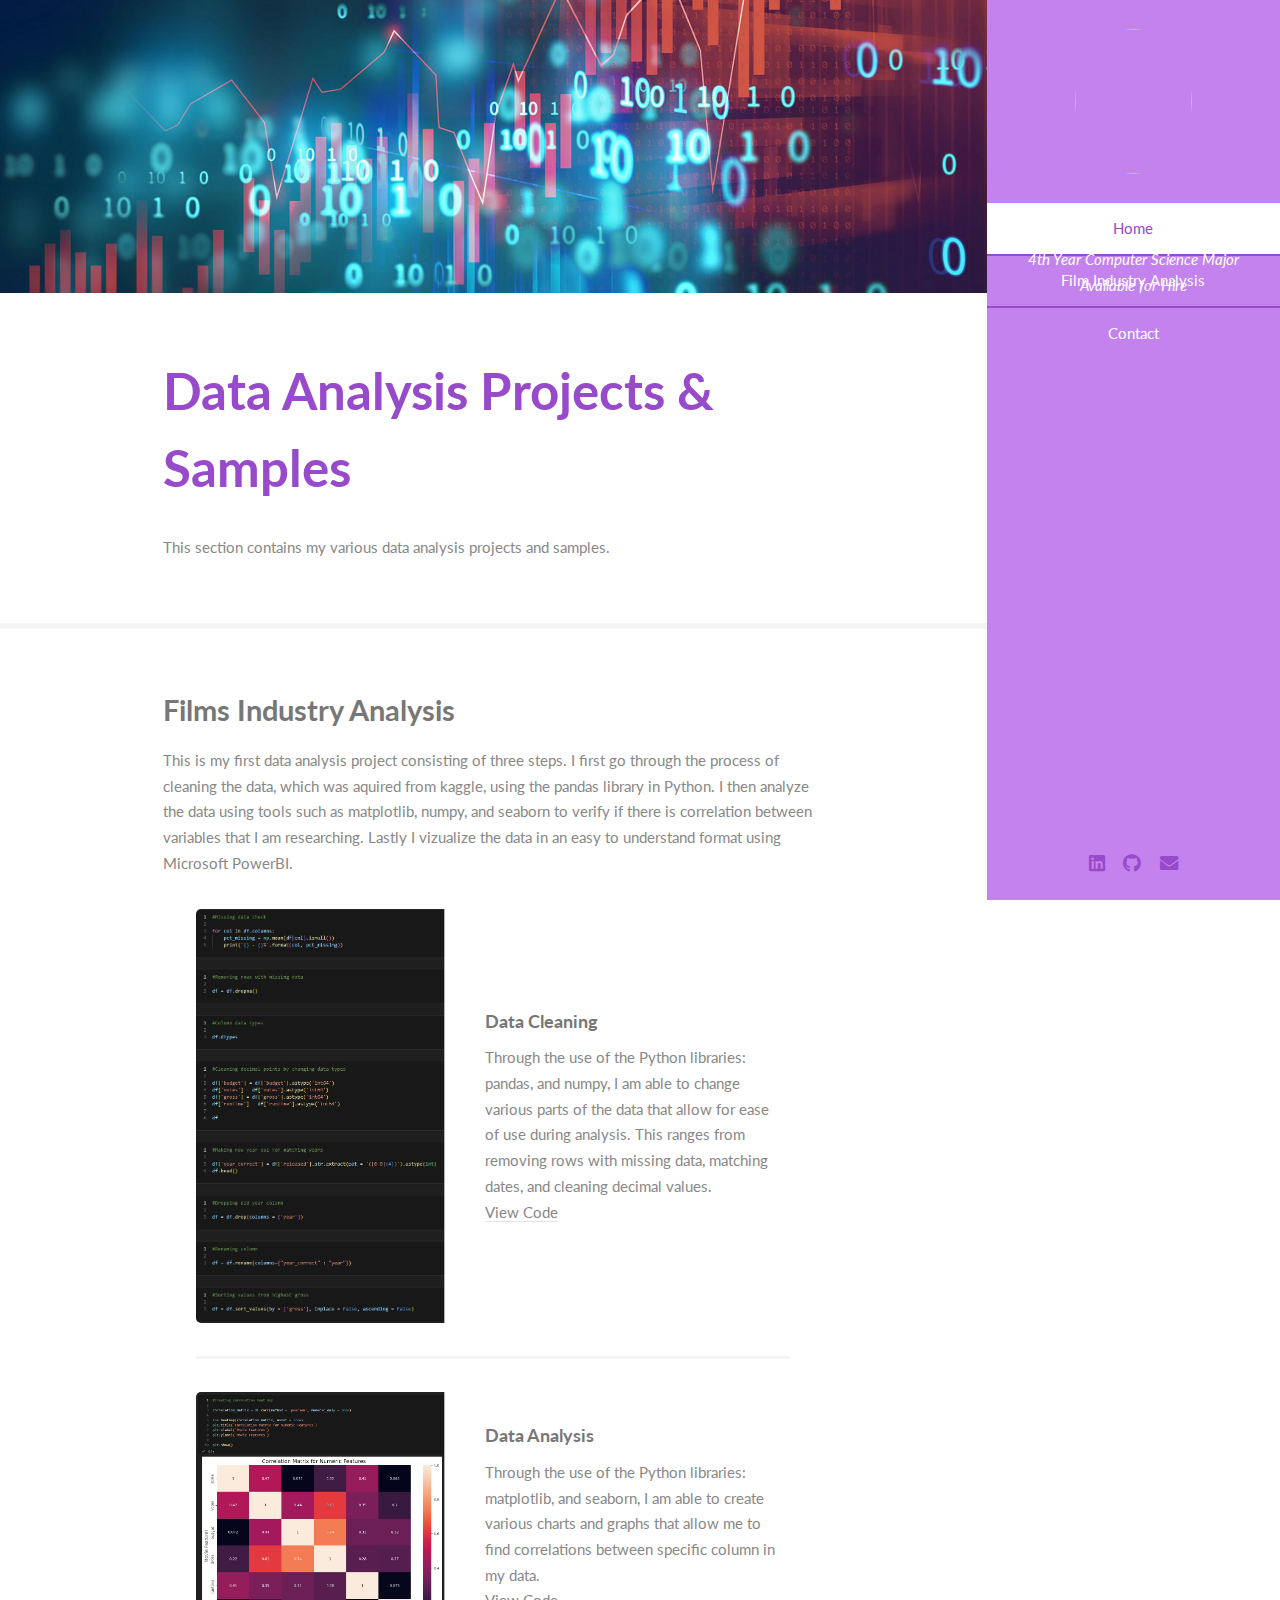
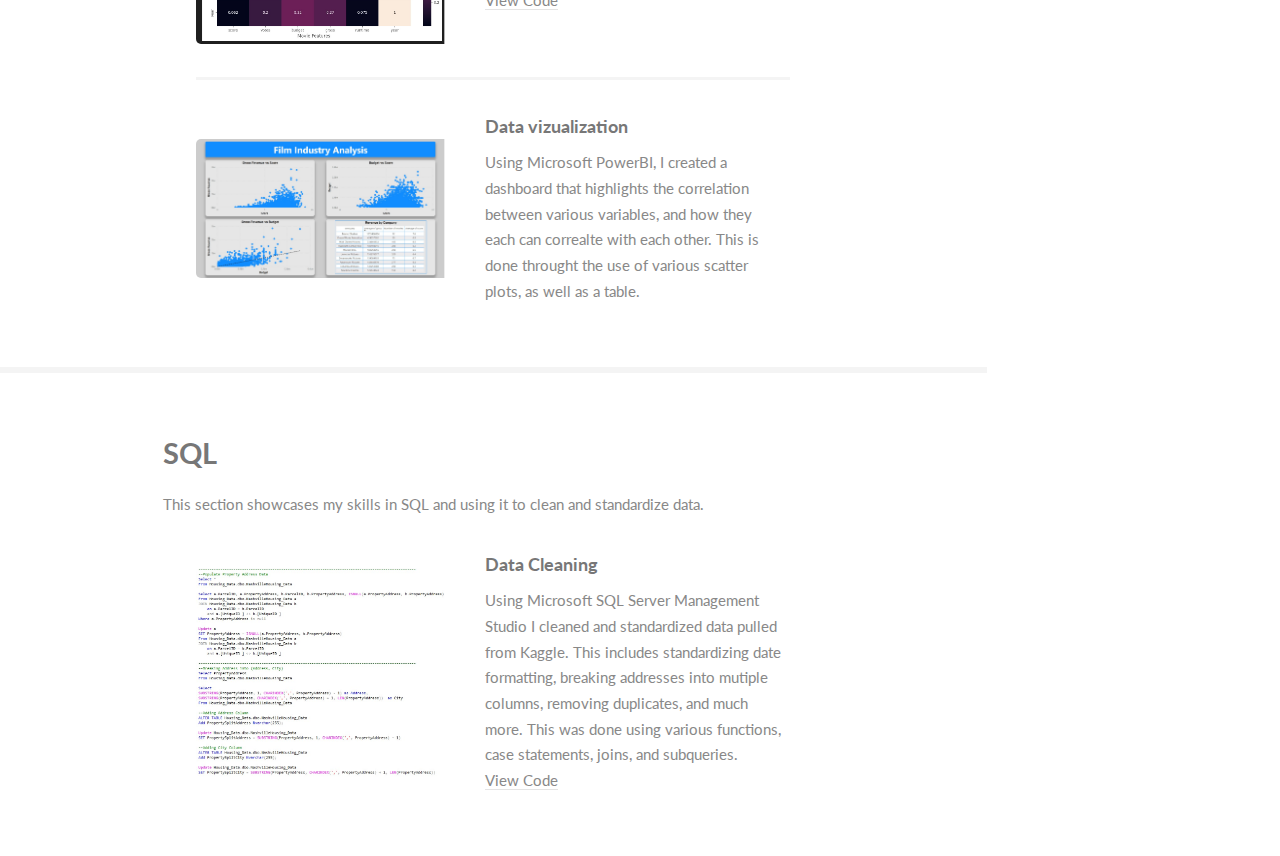
==== commit 5f842e60: "Added SQL Section and hyperlinks" ====
--- a/data_projects.html
+++ b/data_projects.html
@@ -20,7 +20,7 @@
 
             <nav id="nav">
                 <ul>
-                    <li><a href="home.html" class="active">Home</a></li>
+                    <li><a href="index.html" class="active">Home</a></li>
                     <li><a href="#films-analysis">Film Industry Analysis</a></li>
                     <li><a href="https://mail.google.com/mail/?view=cm&fs=1&to=baherrera19@gmail.com">Contact</a></li>
                 </ul>
@@ -89,6 +89,8 @@
                                             <h4>Data Cleaning</h4>
                                             <p>Through the use of the Python libraries: pandas, and numpy, I am able to change various parts of the data that allow for
                                                 ease of use during analysis. This ranges from removing rows with missing data, matching dates, and cleaning decimal values.
+                                                </br>
+                                                <a href="https://github.com/BryanHerrera19/Portfolio/blob/master/data-analyses-portfolio/film_industry_analysis/main.ipynb">View Code</a>
                                             </p>        
                                         </div>
                                 </article>
@@ -100,6 +102,8 @@
                                             <h4>Data Analysis</h4>
                                             <p>Through the use of the Python libraries: matplotlib, and seaborn, I am able to create various charts and graphs that allow me
                                                 to find correlations between specific column in my data.
+                                                </br>
+                                                <a href="https://github.com/BryanHerrera19/Portfolio/blob/master/data-analyses-portfolio/film_industry_analysis/main.ipynb">View Code</a>
                                             </p>        
                                         </div>
                                 </article>
@@ -122,6 +126,35 @@
 
                 <section id="SQL Data Cleaning">
                     
+                    <div class="container">
+                        <div class="inner">
+                            <h2>SQL</h2>
+                            <p>
+                                This section showcases my skills in SQL and using it to clean and standardize data.
+                            </p>
+                        </div>
+
+                        <div class="container">
+                            <div class="features">
+
+                                <article>
+                                    <img class="image" src="data-analyses-portfolio\data_cleaning_nashville_housing_data\images\sample_sql_queries.jpg" alt="sql_query" />
+                                        <div class="inner">
+        
+                                            <h4>Data Cleaning</h4>
+                                            <p>Using Microsoft SQL Server Management Studio I cleaned and standardized data pulled from Kaggle.
+                                                This includes standardizing date formatting, breaking addresses into mutiple columns, removing duplicates, and much more.
+                                                This was done using various functions, case statements, joins, and subqueries.
+                                                </br>
+                                                <a href="https://github.com/BryanHerrera19/Portfolio/blob/master/data-analyses-portfolio/data_cleaning_nashville_housing_data/NashvilleHousing_DataCleaning.sql">View Code</a>
+                                            </p>
+                                        </div>
+                                </article>
+
+                            </div>
+                        </div>
+
+                    </div>
                 </section>
 
             </div>
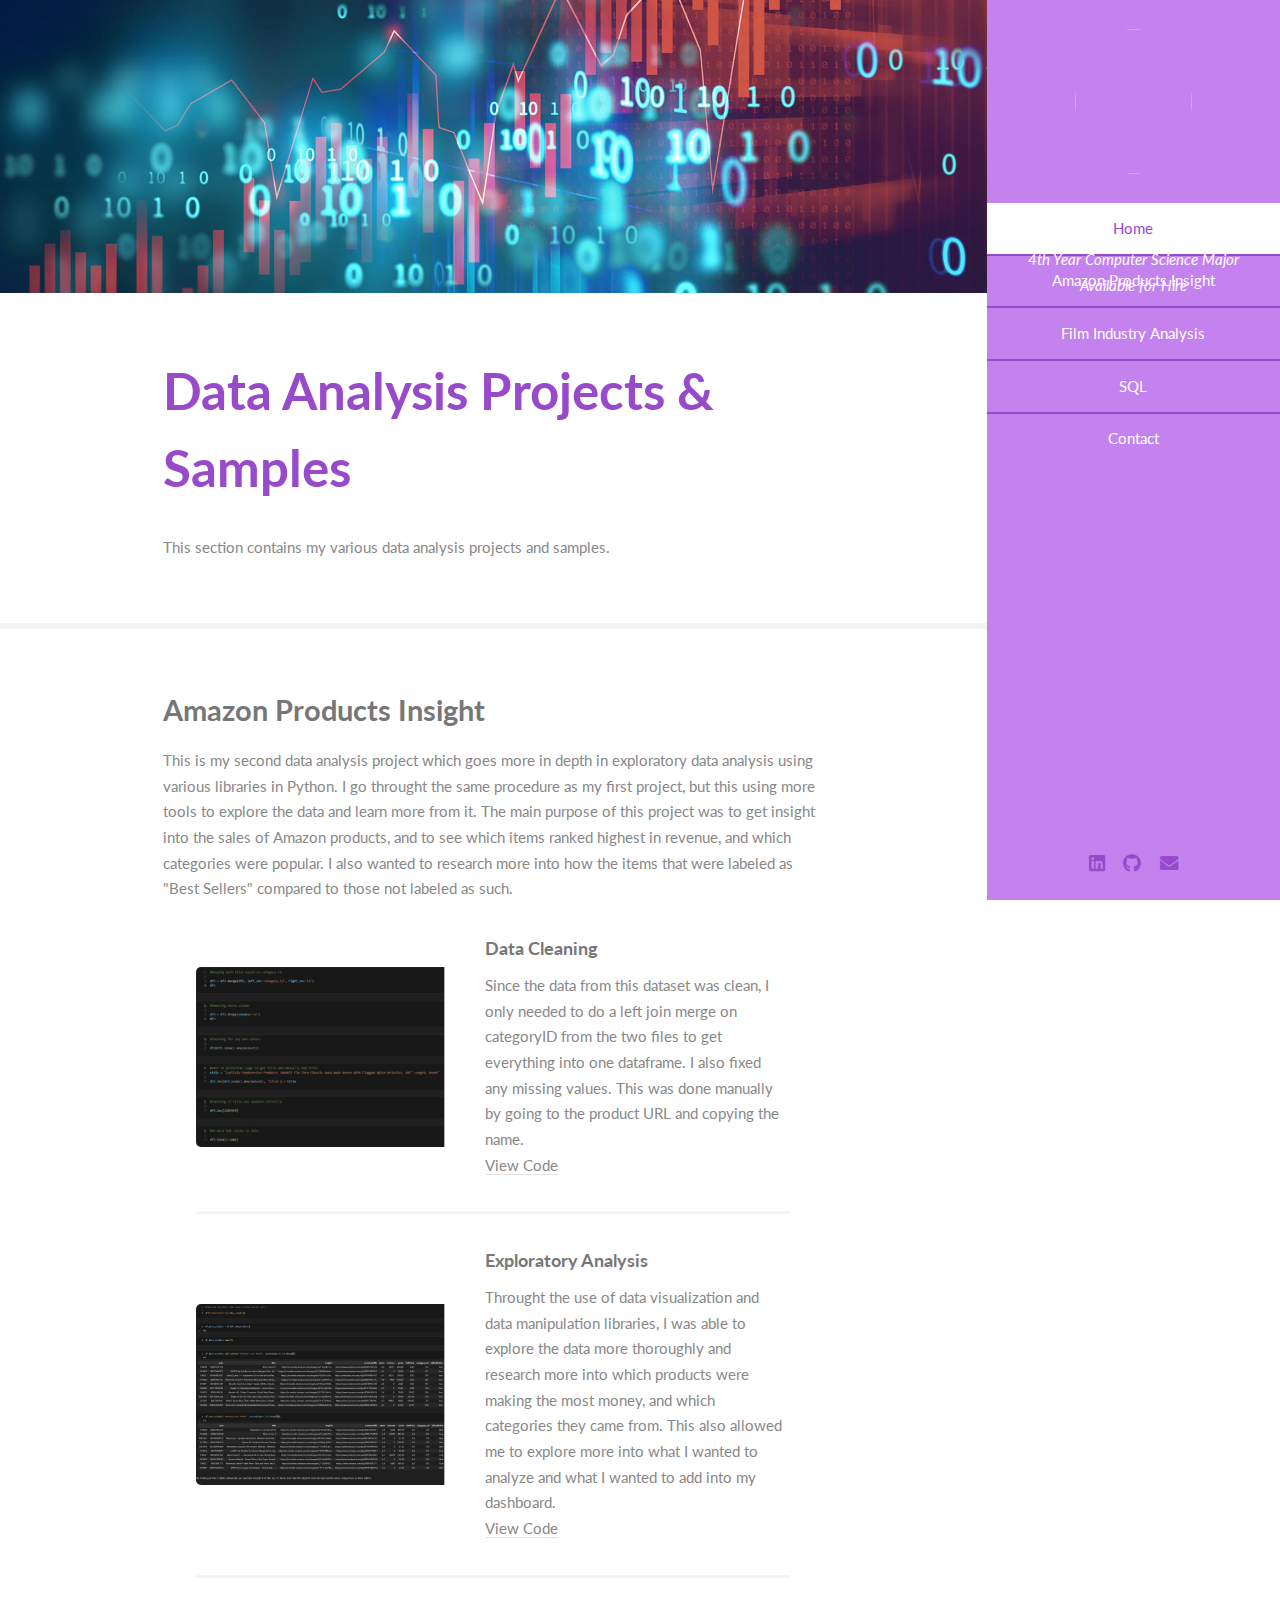
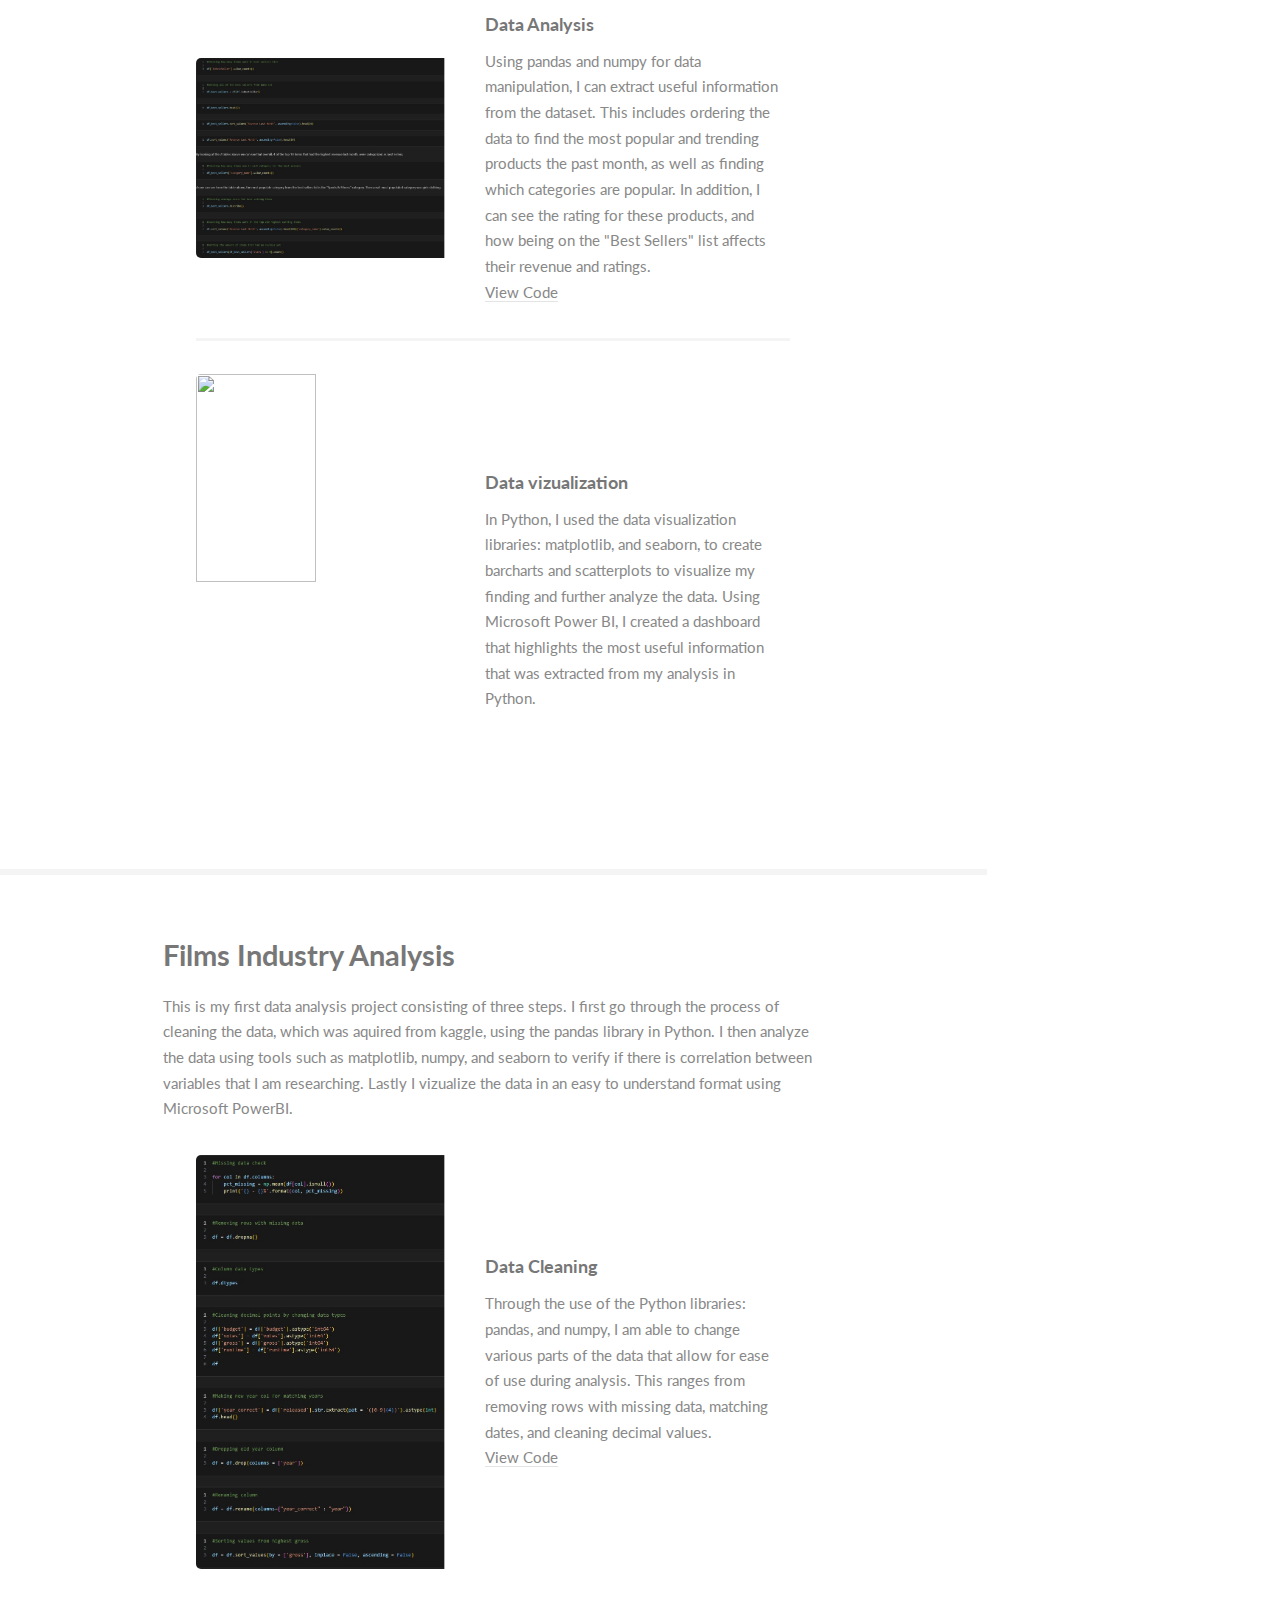
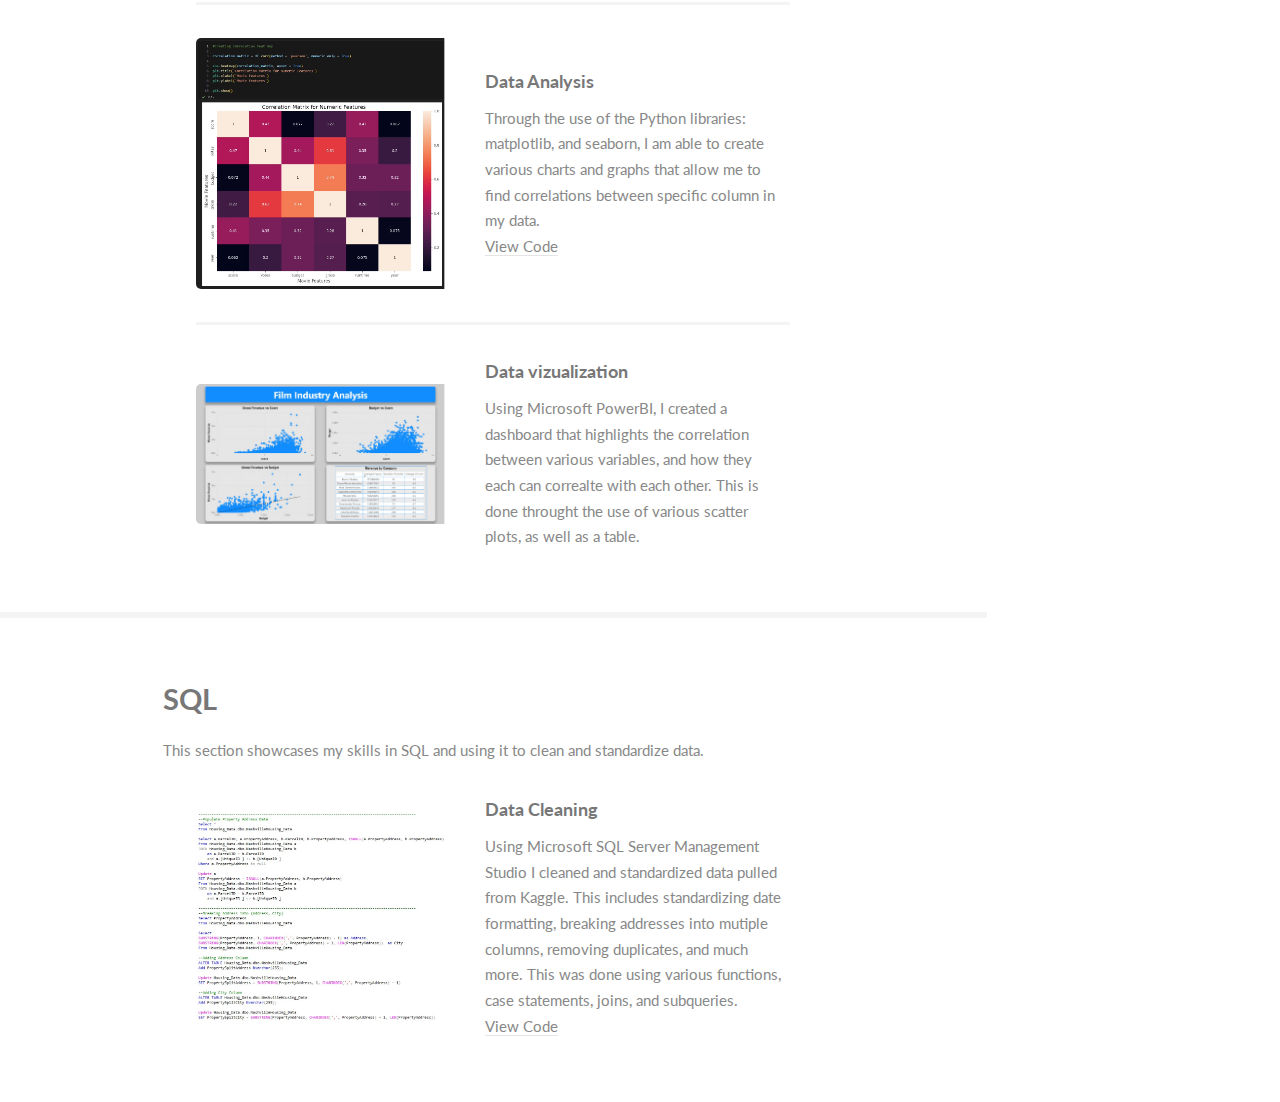
==== commit d6546648: "Added new project to my portfolio" ====
--- a/data_projects.html
+++ b/data_projects.html
@@ -21,7 +21,9 @@
             <nav id="nav">
                 <ul>
                     <li><a href="index.html" class="active">Home</a></li>
+                    <li><a href="#amazon_products_insight">Amazon Products Insight</a></li>
                     <li><a href="#films-analysis">Film Industry Analysis</a></li>
+                    <li><a href="#SQL">SQL</a></li>
                     <li><a href="https://mail.google.com/mail/?view=cm&fs=1&to=baherrera19@gmail.com">Contact</a></li>
                 </ul>
             </nav>
@@ -66,6 +68,79 @@
                     </span>
                     -->
                 </section>
+
+                <section id="amazon_products_insight">
+
+                    <div class="container">
+                        <div class="inner">
+                            <h2>Amazon Products Insight</h2>
+                            <p>
+                                This is my second data analysis project which goes more in depth in exploratory data analysis using various libraries in Python. I go throught the same
+                                procedure as my first project, but this using more tools to explore the data and learn more from it. The main purpose of this project was to get insight
+                                into the sales of Amazon products, and to see which items ranked highest in revenue, and which categories were popular. I also wanted to research more into
+                                how the items that were labeled as "Best Sellers" compared to those not labeled as such.
+                            </p>
+                        </div>
+
+                        <div class="container">
+                            <div class="features">
+
+                                <article>
+                                    <img class="image" src="data-analyses-portfolio\product_insight\Images\data_cleaning.jpg" alt="" />
+                                        <div class="inner">
+        
+                                            <h4>Data Cleaning</h4>
+                                            <p>Since the data from this dataset was clean, I only needed to do a left join merge on categoryID from the two files to get everything into one dataframe. I also
+                                                fixed any missing values. This was done manually by going to the product URL and copying the name.
+                                                </br>
+                                                <a href="https://github.com/BryanHerrera19/Portfolio/blob/master/data-analyses-portfolio/product_insight/main_amazon_products_insights.ipynb">View Code</a>
+                                            </p>        
+                                        </div>
+                                </article>
+
+                                <article>
+                                    <img class="image" src="data-analyses-portfolio\product_insight\Images\exploratory_analysis.jpg" alt="" />
+                                        <div class="inner">
+        
+                                            <h4>Exploratory Analysis</h4>
+                                            <p>Throught the use of data visualization and data manipulation libraries, I was able to explore the data more thoroughly and research more into which products were
+                                                making the most money, and which categories they came from. This also allowed me to explore more into what I wanted to analyze and what I wanted to add into my
+                                                dashboard. 
+                                                </br>
+                                                <a href="https://github.com/BryanHerrera19/Portfolio/blob/master/data-analyses-portfolio/product_insight/main_amazon_products_insights.ipynb">View Code</a>
+                                            </p>        
+                                        </div>
+                                </article>
+
+                                <article>
+                                    <img class="image" src="data-analyses-portfolio\product_insight\Images\data_analysis.jpg" alt="" />
+                                        <div class="inner">
+        
+                                            <h4>Data Analysis</h4>
+                                            <p>Using pandas and numpy for data manipulation, I can extract useful information from the dataset. This includes ordering the data to find the most popular and trending products
+                                                the past month, as well as finding which categories are popular. In addition, I can see the rating for these products, and how being on the "Best Sellers" list affects their
+                                                revenue and ratings.
+                                                </br>
+                                                <a href="https://github.com/BryanHerrera19/Portfolio/blob/master/data-analyses-portfolio/product_insight/main_amazon_products_insights.ipynb">View Code</a>
+                                            </p>        
+                                        </div>
+                                </article>
+
+                                <article>
+                                    <img class="image" src="data-analyses-portfolio\product_insight\Images\Dashboard_1.jpg" alt="" />
+                                        <div class="inner">
+        
+                                            <h4>Data vizualization</h4>
+                                            <p>In Python, I used the data visualization libraries: matplotlib, and seaborn, to create barcharts and scatterplots to visualize my finding and further analyze the data.
+                                                Using Microsoft Power BI, I created a dashboard that highlights the most useful information that was extracted from my analysis in Python.
+                                            </p>        
+                                        </div>
+                                </article>
+
+                            </div>
+                        </div>
+                    </div>
+                </section>
                 
                 <section id="films-analysis">
 
@@ -124,7 +199,7 @@
                     </div>
                 </section>
 
-                <section id="SQL Data Cleaning">
+                <section id="SQL">
                     
                     <div class="container">
                         <div class="inner">
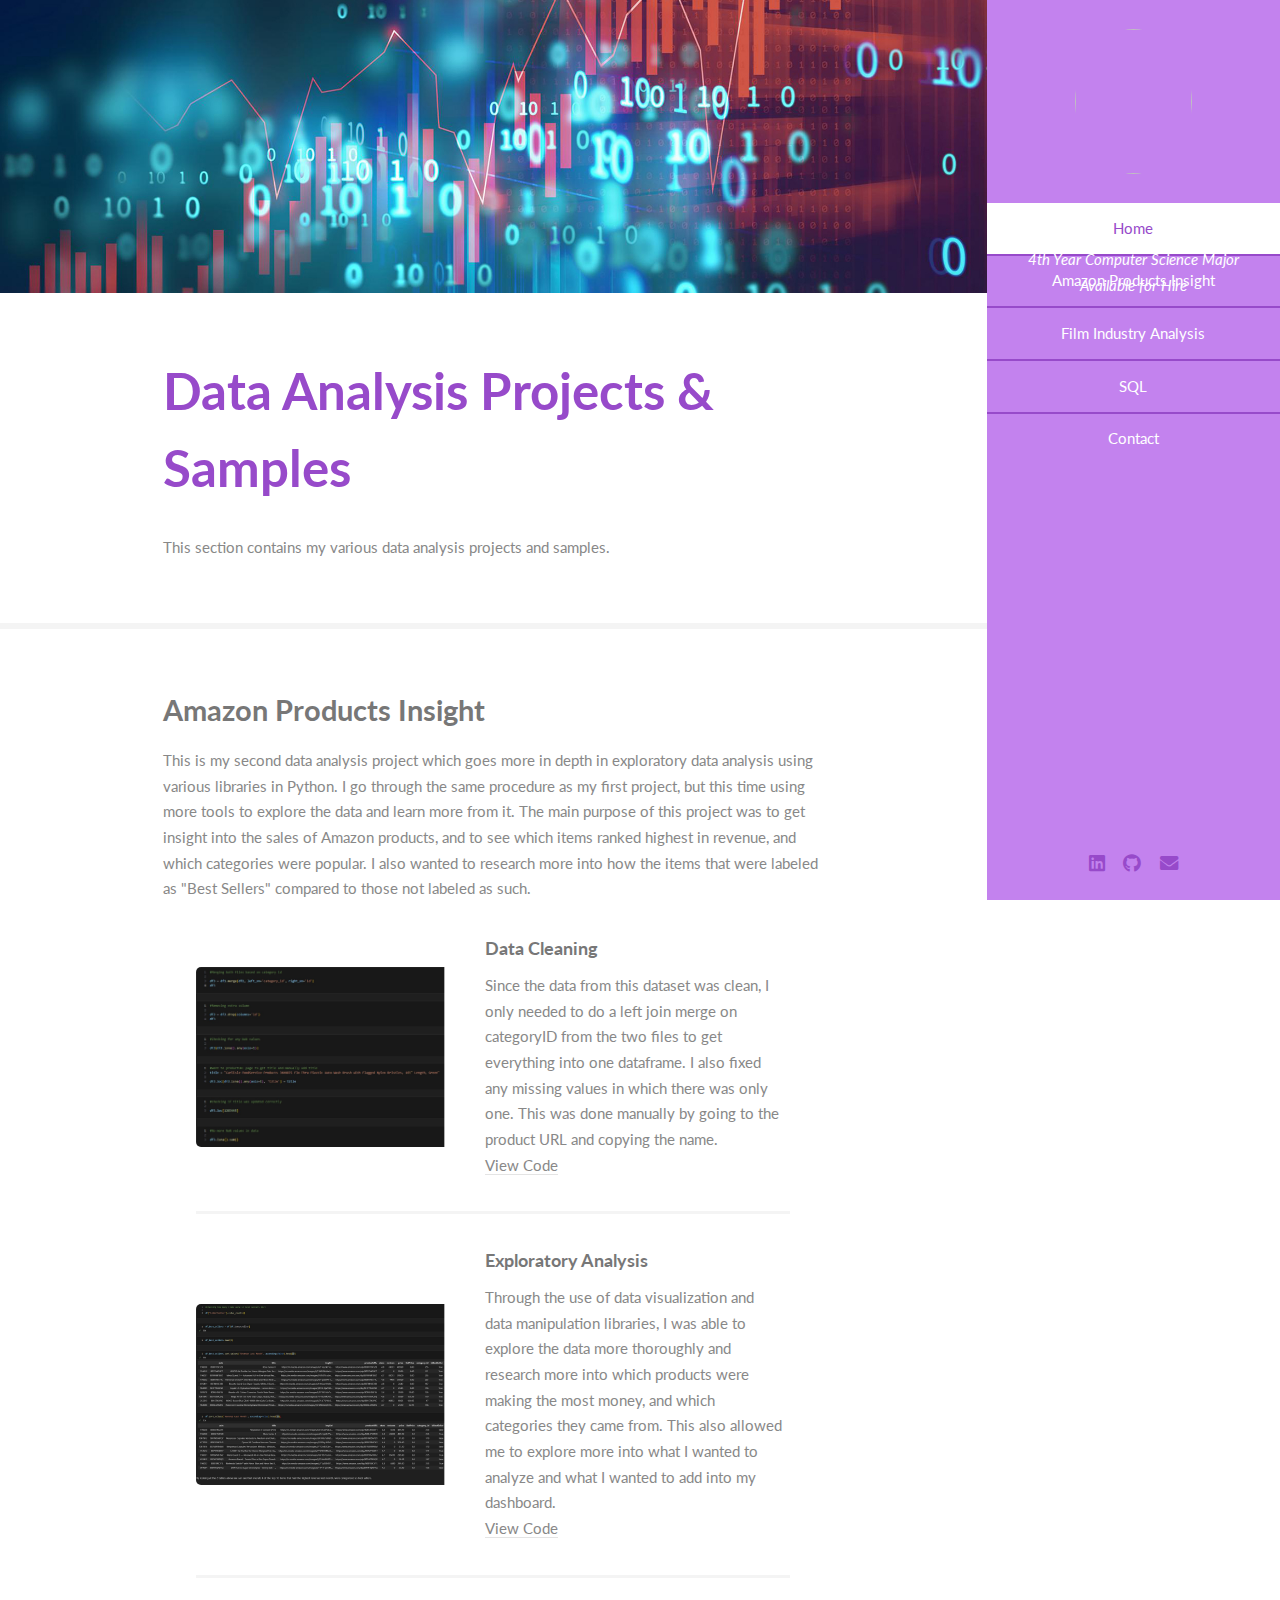
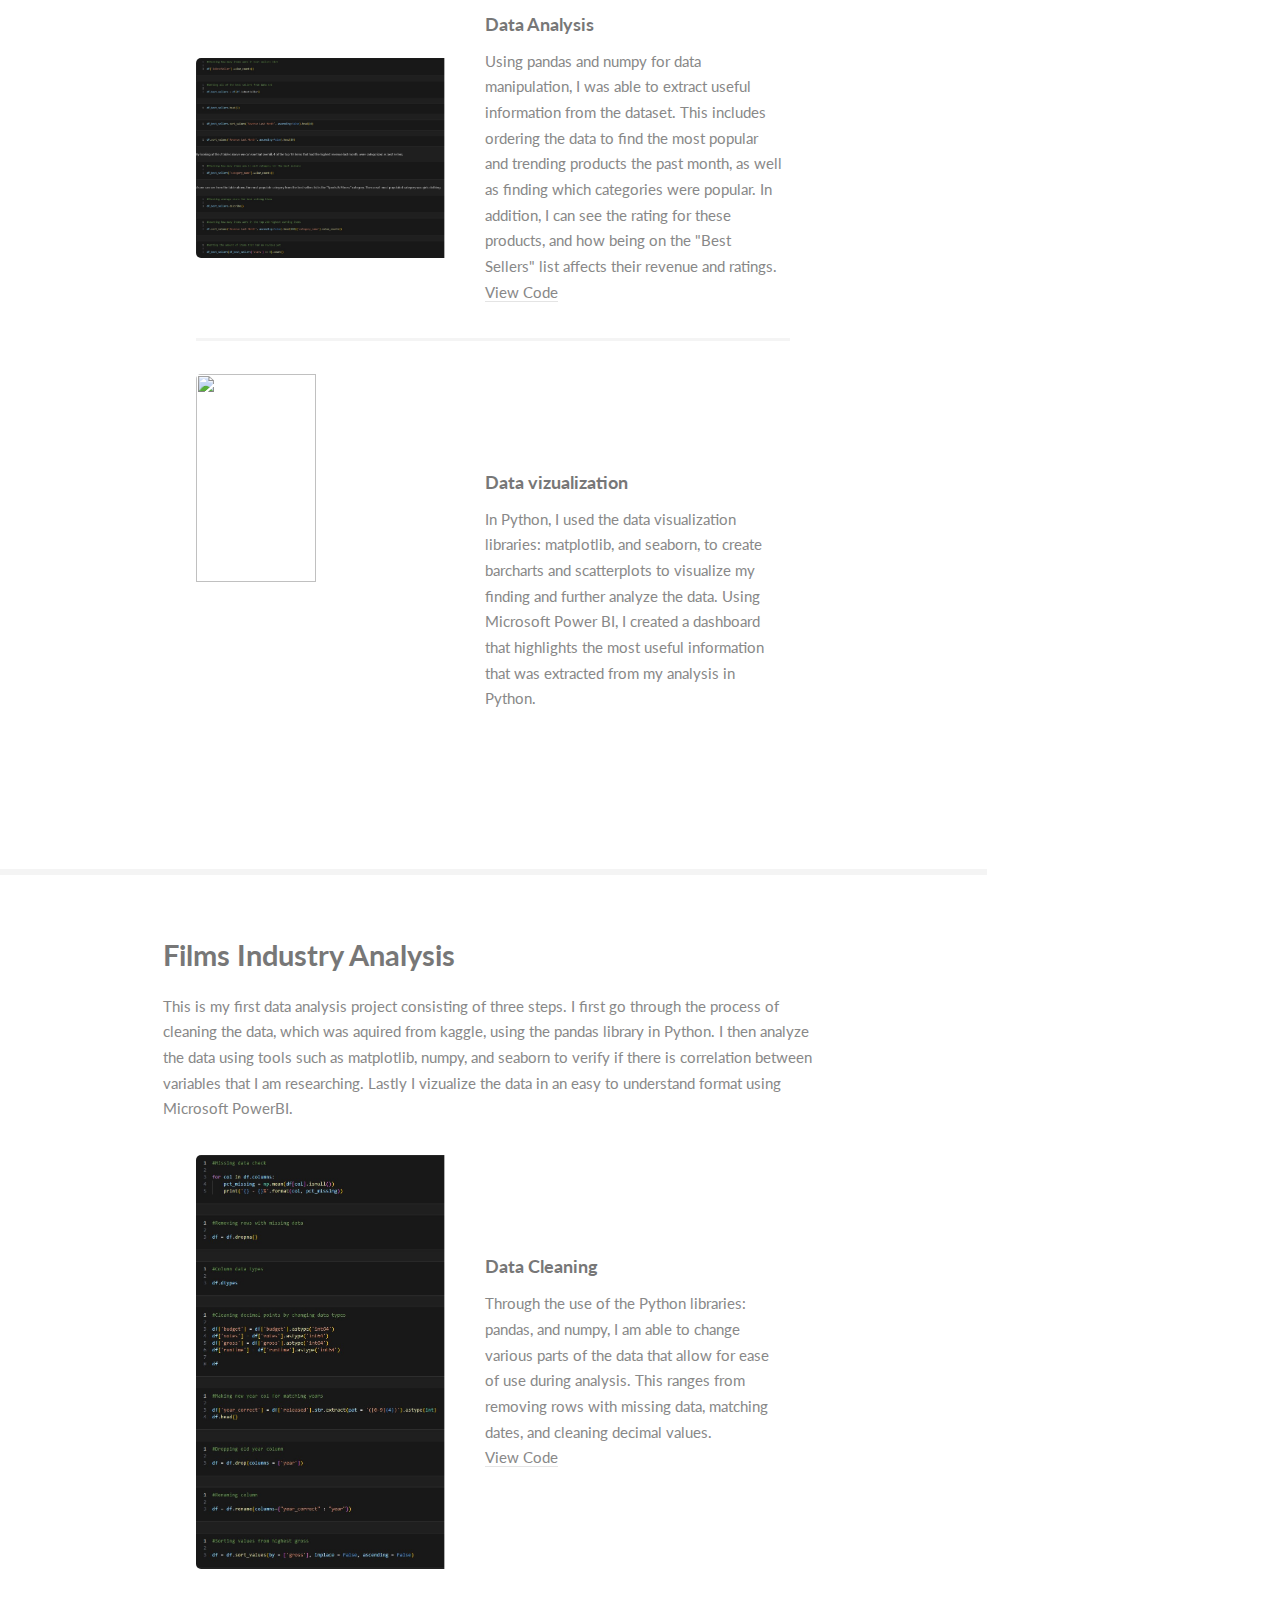
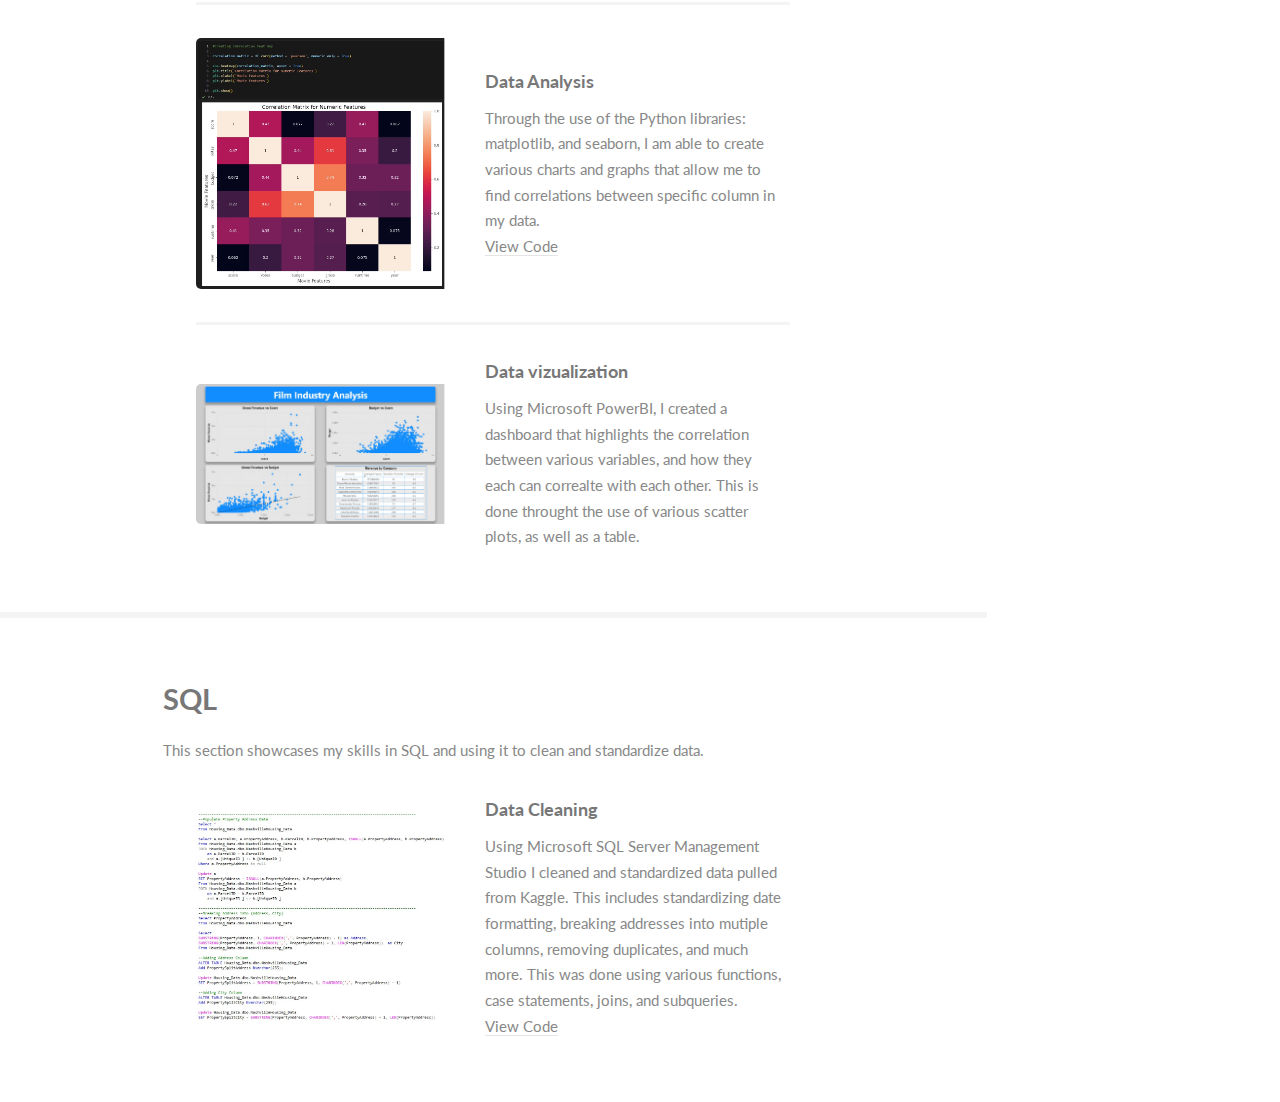
==== commit 37093eca: "Corrected spelling and grammar" ====
--- a/data_projects.html
+++ b/data_projects.html
@@ -75,8 +75,8 @@
                         <div class="inner">
                             <h2>Amazon Products Insight</h2>
                             <p>
-                                This is my second data analysis project which goes more in depth in exploratory data analysis using various libraries in Python. I go throught the same
-                                procedure as my first project, but this using more tools to explore the data and learn more from it. The main purpose of this project was to get insight
+                                This is my second data analysis project which goes more in depth in exploratory data analysis using various libraries in Python. I go through the same
+                                procedure as my first project, but this time using more tools to explore the data and learn more from it. The main purpose of this project was to get insight
                                 into the sales of Amazon products, and to see which items ranked highest in revenue, and which categories were popular. I also wanted to research more into
                                 how the items that were labeled as "Best Sellers" compared to those not labeled as such.
                             </p>
@@ -91,7 +91,7 @@
         
                                             <h4>Data Cleaning</h4>
                                             <p>Since the data from this dataset was clean, I only needed to do a left join merge on categoryID from the two files to get everything into one dataframe. I also
-                                                fixed any missing values. This was done manually by going to the product URL and copying the name.
+                                                fixed any missing values in which there was only one. This was done manually by going to the product URL and copying the name.
                                                 </br>
                                                 <a href="https://github.com/BryanHerrera19/Portfolio/blob/master/data-analyses-portfolio/product_insight/main_amazon_products_insights.ipynb">View Code</a>
                                             </p>        
@@ -103,7 +103,7 @@
                                         <div class="inner">
         
                                             <h4>Exploratory Analysis</h4>
-                                            <p>Throught the use of data visualization and data manipulation libraries, I was able to explore the data more thoroughly and research more into which products were
+                                            <p>Through the use of data visualization and data manipulation libraries, I was able to explore the data more thoroughly and research more into which products were
                                                 making the most money, and which categories they came from. This also allowed me to explore more into what I wanted to analyze and what I wanted to add into my
                                                 dashboard. 
                                                 </br>
@@ -117,8 +117,8 @@
                                         <div class="inner">
         
                                             <h4>Data Analysis</h4>
-                                            <p>Using pandas and numpy for data manipulation, I can extract useful information from the dataset. This includes ordering the data to find the most popular and trending products
-                                                the past month, as well as finding which categories are popular. In addition, I can see the rating for these products, and how being on the "Best Sellers" list affects their
+                                            <p>Using pandas and numpy for data manipulation, I was able to extract useful information from the dataset. This includes ordering the data to find the most popular and trending products
+                                                the past month, as well as finding which categories were popular. In addition, I can see the rating for these products, and how being on the "Best Sellers" list affects their
                                                 revenue and ratings.
                                                 </br>
                                                 <a href="https://github.com/BryanHerrera19/Portfolio/blob/master/data-analyses-portfolio/product_insight/main_amazon_products_insights.ipynb">View Code</a>
